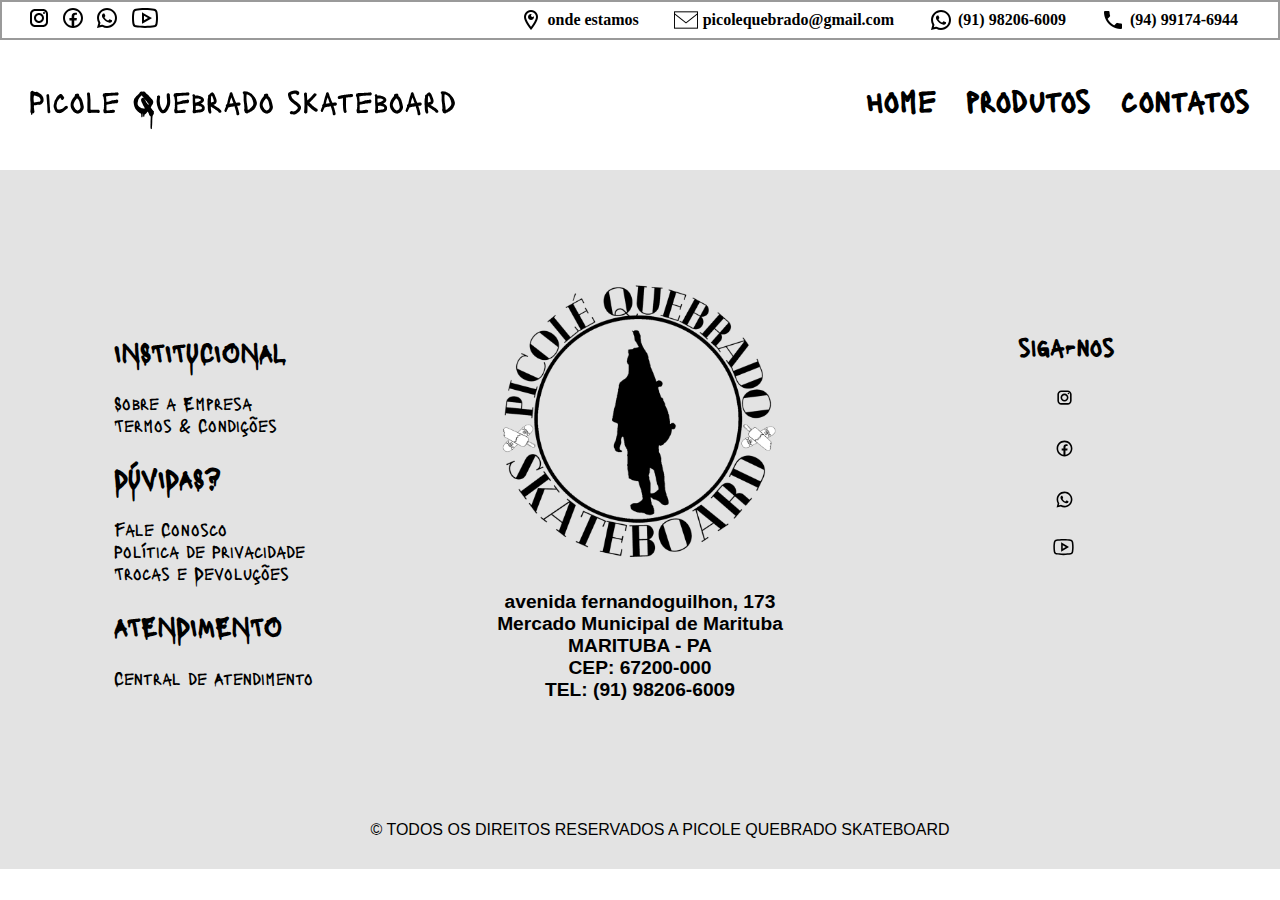
==== paginas/contato.html @ 08e2d616 "iniciando repositorio" ====
<!DOCTYPE html>
<html lang="en">
  <head>
    <meta charset="UTF-8" />
    <meta http-equiv="X-UA-Compatible" content="IE=edge" />
    <meta name="viewport" content="width=device-width, initial-scale=1.0" />
    <title>Picole quebrado | contato</title>
    <link rel="stylesheet" href="/css/style.css" />
    <link rel="stylesheet" href="/css/contato.css" />
    <link rel="preconnect" href="https://fonts.googleapis.com" />
    <link rel="preconnect" href="https://fonts.gstatic.com" crossorigin />
    <link
      href="https://fonts.googleapis.com/css2?family=Irish+Grover&family=Lacquer&display=swap"
      rel="stylesheet"
    />
  </head>
  <body>
    <div class="dados-do-topo">
      <div class="icons">
        <a href="https://www.instagram.com/picolequebrado/"
          ><img src="/imgs/icones/instagram.svg" alt="" srcset=""
        /></a>
        <a href="https://www.facebook.com/profile.php?id=100073004153898"
          ><img src="/imgs/icones/facebook.svg" alt="" srcset=""
        /></a>
        <a href="tel:+5591982066009"
          ><img src="/imgs/icones/whatsapp.svg" alt="" srcset=""
        /></a>
        <a href="https://www.youtube.com/channel/UCOKhmVPwEKcYezYWuXluL6A"
          ><img src="/imgs/icones/youtube.svg" alt="" srcset=""
        /></a>
      </div>
      <div class="icons">
        <div>
          <img src="/imgs/icones/localizacao.svg" alt="" />
          <p>onde estamos</p>
        </div>
        <div>
          <img src="/imgs/icones/email.svg" alt="" />
          <p>picolequebrado@gmail.com</p>
        </div>
        <div>
          <img src="/imgs/icones/whatsapp.svg" alt="" />
          <p>(91) 98206-6009</p>
        </div>
        <div>
          <img src="/imgs/icones/telefone.svg" alt="" />
          <p>(94) 99174-6944</p>
        </div>
      </div>
    </div>
    <header class="menu">
      <nav>
        <img
          src="/imgs/icones/Picole Quebrado skateboard.svg"
          alt=""
          srcset=""
        />
        <ul>
          <li><a href="/index.html">home</a></li>
          <li><a href="/paginas/produtos.html">produtos</a></li>
          <li><a href="/paginas/contato.html">contatos</a></li>
        </ul>
      </nav>
    </header>
    <footer>
      <div class="footer">
        <div class="dados-enderecos">
          <div>
            <h3>INSTITUCIONAL</h3>
            <ul>
              <li>Sobre a Empresa</li>
              <li>Termos & Condições</li>
            </ul>
          </div>
          <div>
            <h3>DÚVIDAS?</h3>
            <ul>
              <li>Fale Conosco</li>
              <li>Política de Privacidade</li>
              <li>Trocas e Devoluções</li>
            </ul>
            <div>
              <h3>ATENDIMENTO</h3>
              <ul>
                <li>Central de Atendimento</li>
              </ul>
            </div>
          </div>
        </div>
        <div class="logo-endereco">
          <img src="/imgs/fotos/picoleQuebradoLOGO (1).png" alt="" />
          <ul class="endereco">
            <li>avenida fernandoguilhon, 173</li>
            <li>Mercado Municipal de Marituba</li>
            <li>MARITUBA - PA</li>
            <li>CEP: 67200-000</li>
            <li>TEL: (91) 98206-6009</li>
          </ul>
        </div>
        <div>
          <ul class="midias-footer">
            <li>siga-nos</li>
            <li>
              <a href="https://www.instagram.com/picolequebrado/"
                ><img src="/imgs/icones/instagram.svg" alt="" srcset=""
              /></a>
            </li>
            <li>
              <a href="https://www.facebook.com/profile.php?id=100073004153898"
                ><img src="/imgs/icones/facebook.svg" alt="" srcset=""
              /></a>
            </li>
            <li>
              <a href="tel:+5591982066009"
                ><img src="/imgs/icones/whatsapp.svg" alt="" srcset=""
              /></a>
            </li>
            <li>
              <a href="https://www.youtube.com/channel/UCOKhmVPwEKcYezYWuXluL6A"
                ><img src="/imgs/icones/youtube.svg" alt="" srcset=""
              /></a>
            </li>
          </ul>
        </div>
      </div>
      <p class="direitos">
        © TODOS OS DIREITOS RESERVADOS A PICOLE QUEBRADO SKATEBOARD
      </p>
    </footer>
  </body>
</html>
---- css/style.css ----
@import url(/css/contato.css);
@import url(/css/produtos.css);
@import url(/css/sobre.css);
@import url(/css/slide.css);
@import url(/css/footer.css);
@import url(/css/dadosNoTopo.css);
@import url(/css/lancados.css);
body,
a,
p,
ul,
li,
img {
  margin: 0px;
  padding: 0px;
  text-decoration: none;
  list-style: none;
  color: black;
}
body {
  max-width: 1400px;
  margin: 0 auto;
}
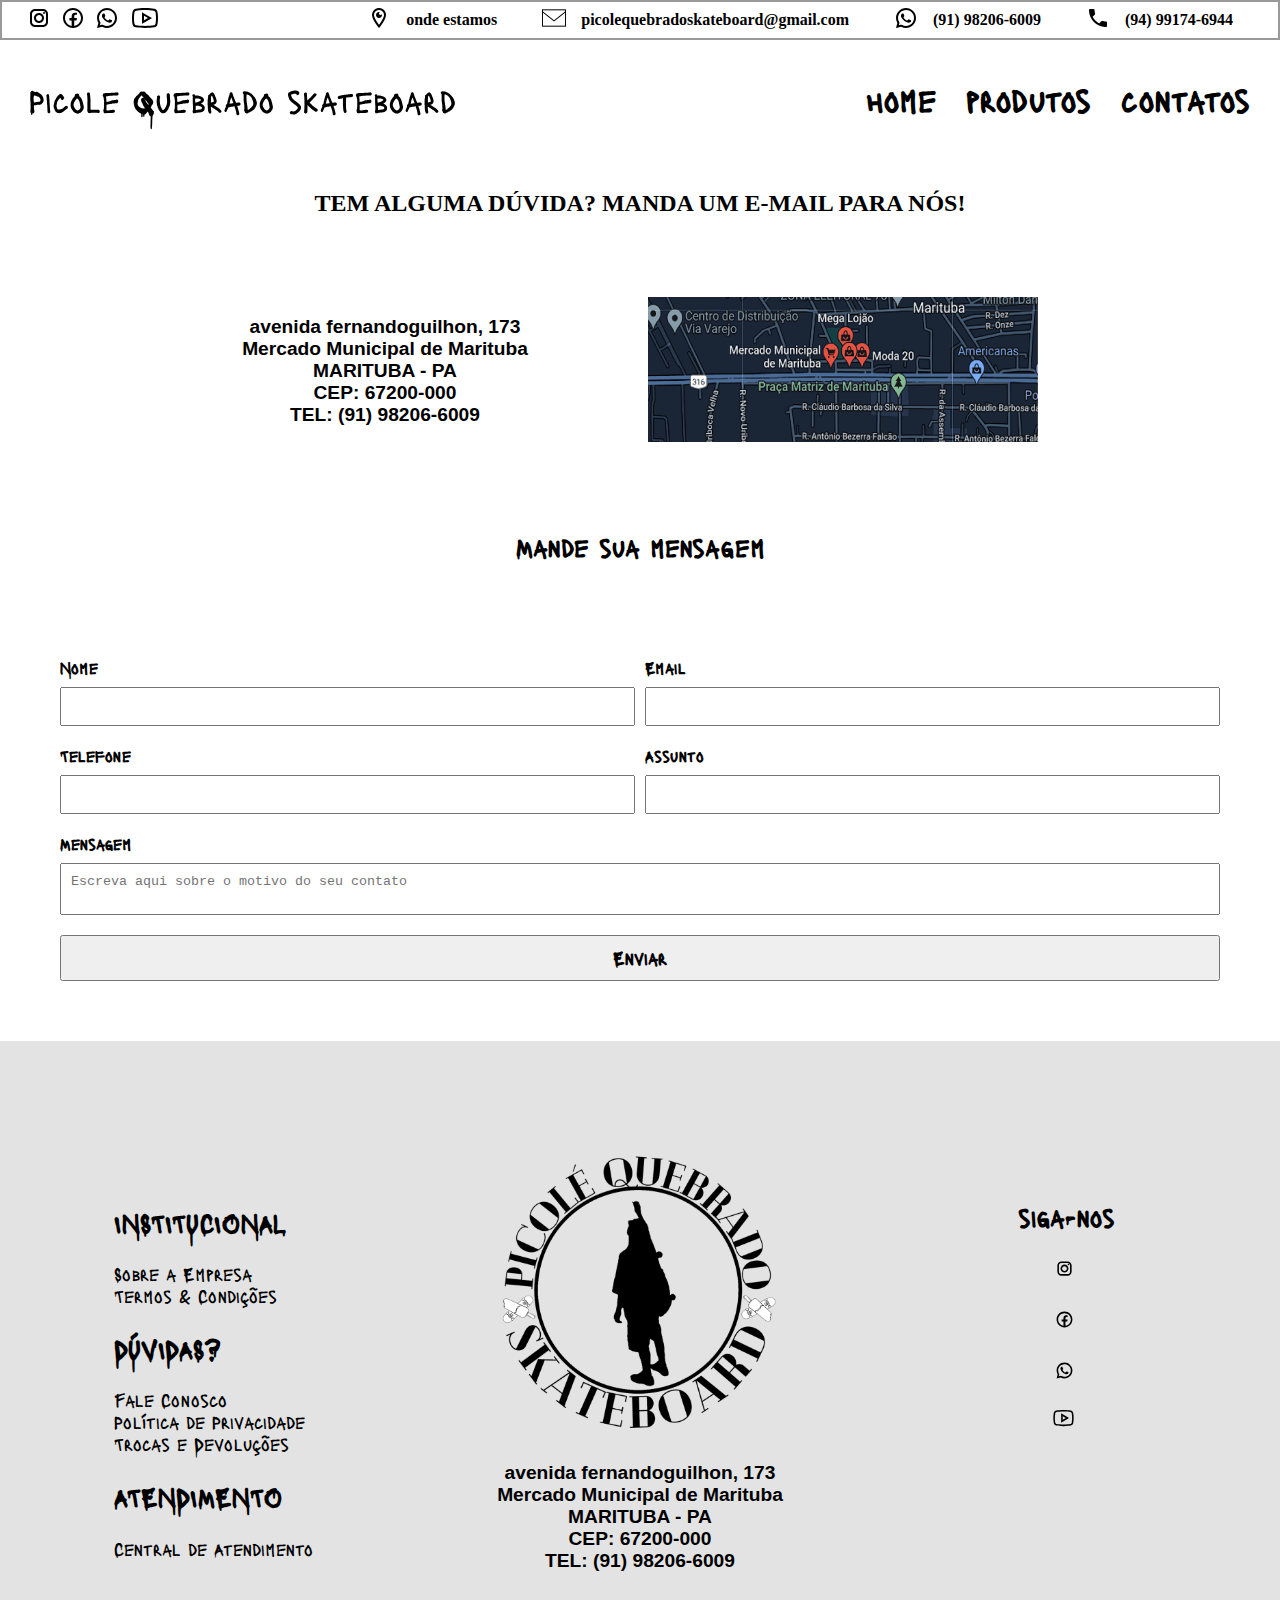
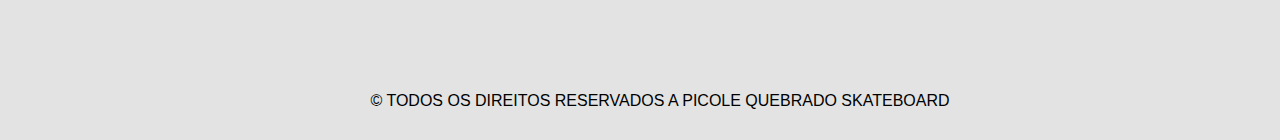
==== commit f5575eac: "pagina de contatos" ====
--- a/paginas/contato.html
+++ b/paginas/contato.html
@@ -32,20 +32,28 @@
       </div>
       <div class="icons">
         <div>
-          <img src="/imgs/icones/localizacao.svg" alt="" />
-          <p>onde estamos</p>
+          <a href="https://goo.gl/maps/NNQZeAmCKe893hQv7"
+            ><img src="/imgs/icones/localizacao.svg" alt=""
+          /></a>
+          <a href="https://goo.gl/maps/NNQZeAmCKe893hQv7"
+            ><p>onde estamos</p></a
+          >
         </div>
         <div>
-          <img src="/imgs/icones/email.svg" alt="" />
-          <p>picolequebrado@gmail.com</p>
+          <a href="mailto:picolequebradoskateboard@gmail.com"
+            ><img src="/imgs/icones/email.svg" alt=""
+          /></a>
+          <a href="mailto:picolequebradoskateboard@gmail.com"
+            ><p>picolequebradoskateboard@gmail.com</p></a
+          >
         </div>
         <div>
-          <img src="/imgs/icones/whatsapp.svg" alt="" />
-          <p>(91) 98206-6009</p>
+          <a href="tel:+5591982066009"><img src="/imgs/icones/whatsapp.svg" alt="" /></a>
+          <a href="tel:+5591982066009"><p>(91) 98206-6009</p></a>
         </div>
         <div>
-          <img src="/imgs/icones/telefone.svg" alt="" />
-          <p>(94) 99174-6944</p>
+          <a href="tel:+5594991746944"><img src="/imgs/icones/telefone.svg" alt="" /></a>
+          <a href="tel:+5594991746944"><p>(94) 99174-6944</p></a>
         </div>
       </div>
     </div>
@@ -63,27 +71,79 @@
         </ul>
       </nav>
     </header>
+    <section class="container-contato">
+      <h2>TEM ALGUMA DÚVIDA? MANDA UM E-MAIL PARA NÓS!</h2>
+      <div class="container-endereco">
+        <ul class="endereco">
+          <li>avenida fernandoguilhon, 173</li>
+          <li>Mercado Municipal de Marituba</li>
+          <li>MARITUBA - PA</li>
+          <li>CEP: 67200-000</li>
+          <li>TEL: (91) 98206-6009</li>
+        </ul>
+        <a href="https://goo.gl/maps/NNQZeAmCKe893hQv7"
+          ><img src="/imgs/mapas/mapa.png" alt=""
+        /></a>
+      </div>
+      <h3>Mande sua mensagem</h3>
+    </section>
+
+    <section>
+      <form
+        class="form-Cliente"
+        action="https://formsubmit.co/danielzamperlini.developer@gmail.com"
+        method="POST"
+      >
+        <input
+          type="hidden"
+          name="_next"
+          value="https://danielzamperlini.github.io/sucesso.html"
+        />
+        <input
+          type="hidden"
+          name="_autoresponse"
+          value="Recebemos sua mensagem, obrigado pelo contato e logo responderemos!"
+        />
+        <label class="row-1" for="name">Nome</label>
+        <input class="email-input row-2" type="text" name="name" required />
+        <label class="row-1" for="email">Email</label>
+        <input class="row-2" type="email" name="email" required />
+        <label class="row-3" for="name">Telefone</label>
+        <input class="email-input row-4" type="number" name="number" required />
+        <label class="row-3" for="name">Assunto</label>
+        <input class="email-input row-4" type="text" name="name" required />
+        <label class="row-5" for="message">Mensagem</label>
+        <textarea
+          class="row-6"
+          name="message"
+          placeholder="Escreva aqui sobre o motivo do seu contato"
+          required
+        ></textarea>
+        <button class="botao row-7" type="submit">Enviar</button>
+      </form>
+    </section>
+
     <footer>
       <div class="footer">
         <div class="dados-enderecos">
           <div>
             <h3>INSTITUCIONAL</h3>
             <ul>
-              <li>Sobre a Empresa</li>
+              <li><a href="/paginas/sobre.html">Sobre a Empresa</a></li>
               <li>Termos & Condições</li>
             </ul>
           </div>
           <div>
             <h3>DÚVIDAS?</h3>
             <ul>
-              <li>Fale Conosco</li>
+              <li><a href="/paginas/contato.html">Fale Conosco</a></li>
               <li>Política de Privacidade</li>
-              <li>Trocas e Devoluções</li>
+              <li><a href="/paginas/contato.html">Trocas e Devoluções</a></li>
             </ul>
             <div>
               <h3>ATENDIMENTO</h3>
               <ul>
-                <li>Central de Atendimento</li>
+                <li><a href="/paginas/contato.html">Central de Atendimento</a></li>
               </ul>
             </div>
           </div>
@@ -102,31 +162,21 @@
           <ul class="midias-footer">
             <li>siga-nos</li>
             <li>
-              <a href="https://www.instagram.com/picolequebrado/"
-                ><img src="/imgs/icones/instagram.svg" alt="" srcset=""
-              /></a>
+              <a href="https://www.instagram.com/picolequebrado/"><img src="/imgs/icones/instagram.svg" alt="" srcset="" /></a>
             </li>
             <li>
-              <a href="https://www.facebook.com/profile.php?id=100073004153898"
-                ><img src="/imgs/icones/facebook.svg" alt="" srcset=""
-              /></a>
+              <a href="https://www.facebook.com/profile.php?id=100073004153898"><img src="/imgs/icones/facebook.svg" alt="" srcset="" /></a>
             </li>
             <li>
-              <a href="tel:+5591982066009"
-                ><img src="/imgs/icones/whatsapp.svg" alt="" srcset=""
-              /></a>
+              <a href="tel:+5591982066009"><img src="/imgs/icones/whatsapp.svg" alt="" srcset="" /></a>
             </li>
             <li>
-              <a href="https://www.youtube.com/channel/UCOKhmVPwEKcYezYWuXluL6A"
-                ><img src="/imgs/icones/youtube.svg" alt="" srcset=""
-              /></a>
+              <a href="https://www.youtube.com/channel/UCOKhmVPwEKcYezYWuXluL6A"><img src="/imgs/icones/youtube.svg" alt="" srcset="" /></a>
             </li>
           </ul>
         </div>
       </div>
-      <p class="direitos">
-        © TODOS OS DIREITOS RESERVADOS A PICOLE QUEBRADO SKATEBOARD
-      </p>
+      <p class="direitos">© TODOS OS DIREITOS RESERVADOS A PICOLE QUEBRADO SKATEBOARD</p>
     </footer>
   </body>
 </html>
--- a/css/contato.css
+++ b/css/contato.css
@@ -0,0 +1,61 @@
+.form-Cliente {
+  font-family: "lacquer", sans-serif;
+  font-weight: 600;
+  display: grid;
+  grid-template-columns: 1fr 1fr;
+  gap: 10px;
+  margin: 60px;
+}
+.row-1 {
+  grid-row: 1;
+}
+.row-2 {
+  grid-row: 2;
+}
+.row-3 {
+  grid-row: 3;
+}
+.row-4 {
+  grid-row: 4;
+}
+.row-5 {
+  grid-row: 5;
+}
+.row-6 {
+  grid-row: 6;
+  grid-column: 1/3;
+}
+.row-7 {
+  grid-row: 7;
+  grid-column: 1/3;
+}
+.row-1,
+.row-3,
+.row-5,
+.row-7 {
+  margin-top: 10px;
+}
+form input {
+  padding: 10px;
+}
+form textarea {
+  padding: 10px 10px 10px 10px;
+  resize: none;
+}
+.botao {
+  padding: 10px;
+  font-family: "lacquer", sans-serif;
+  font-size: 1.125rem;
+  font-weight: 600;
+}
+.container-contato {
+  display: grid;
+  grid-template-columns: 1fr;
+  justify-items: center;
+  gap: 60px;
+
+}
+.container-endereco {
+  display: flex;
+  gap: 120px;
+}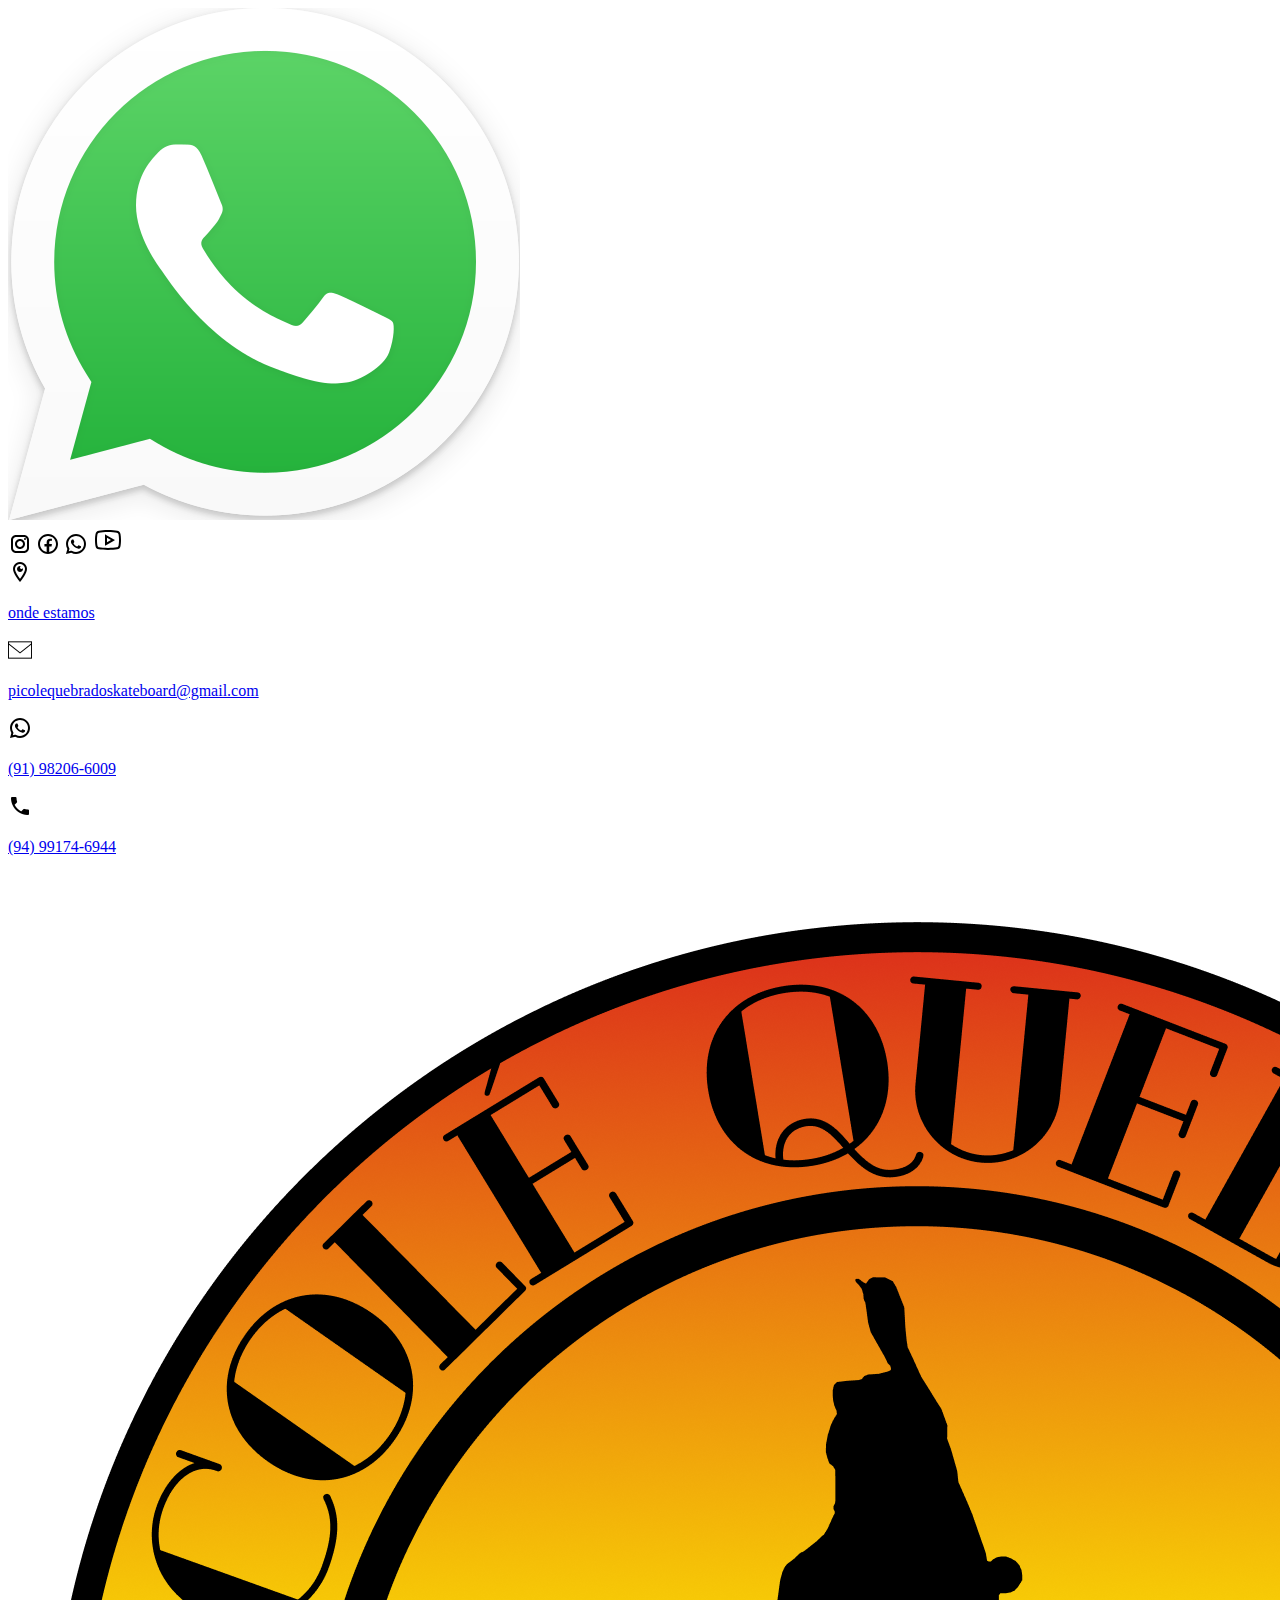
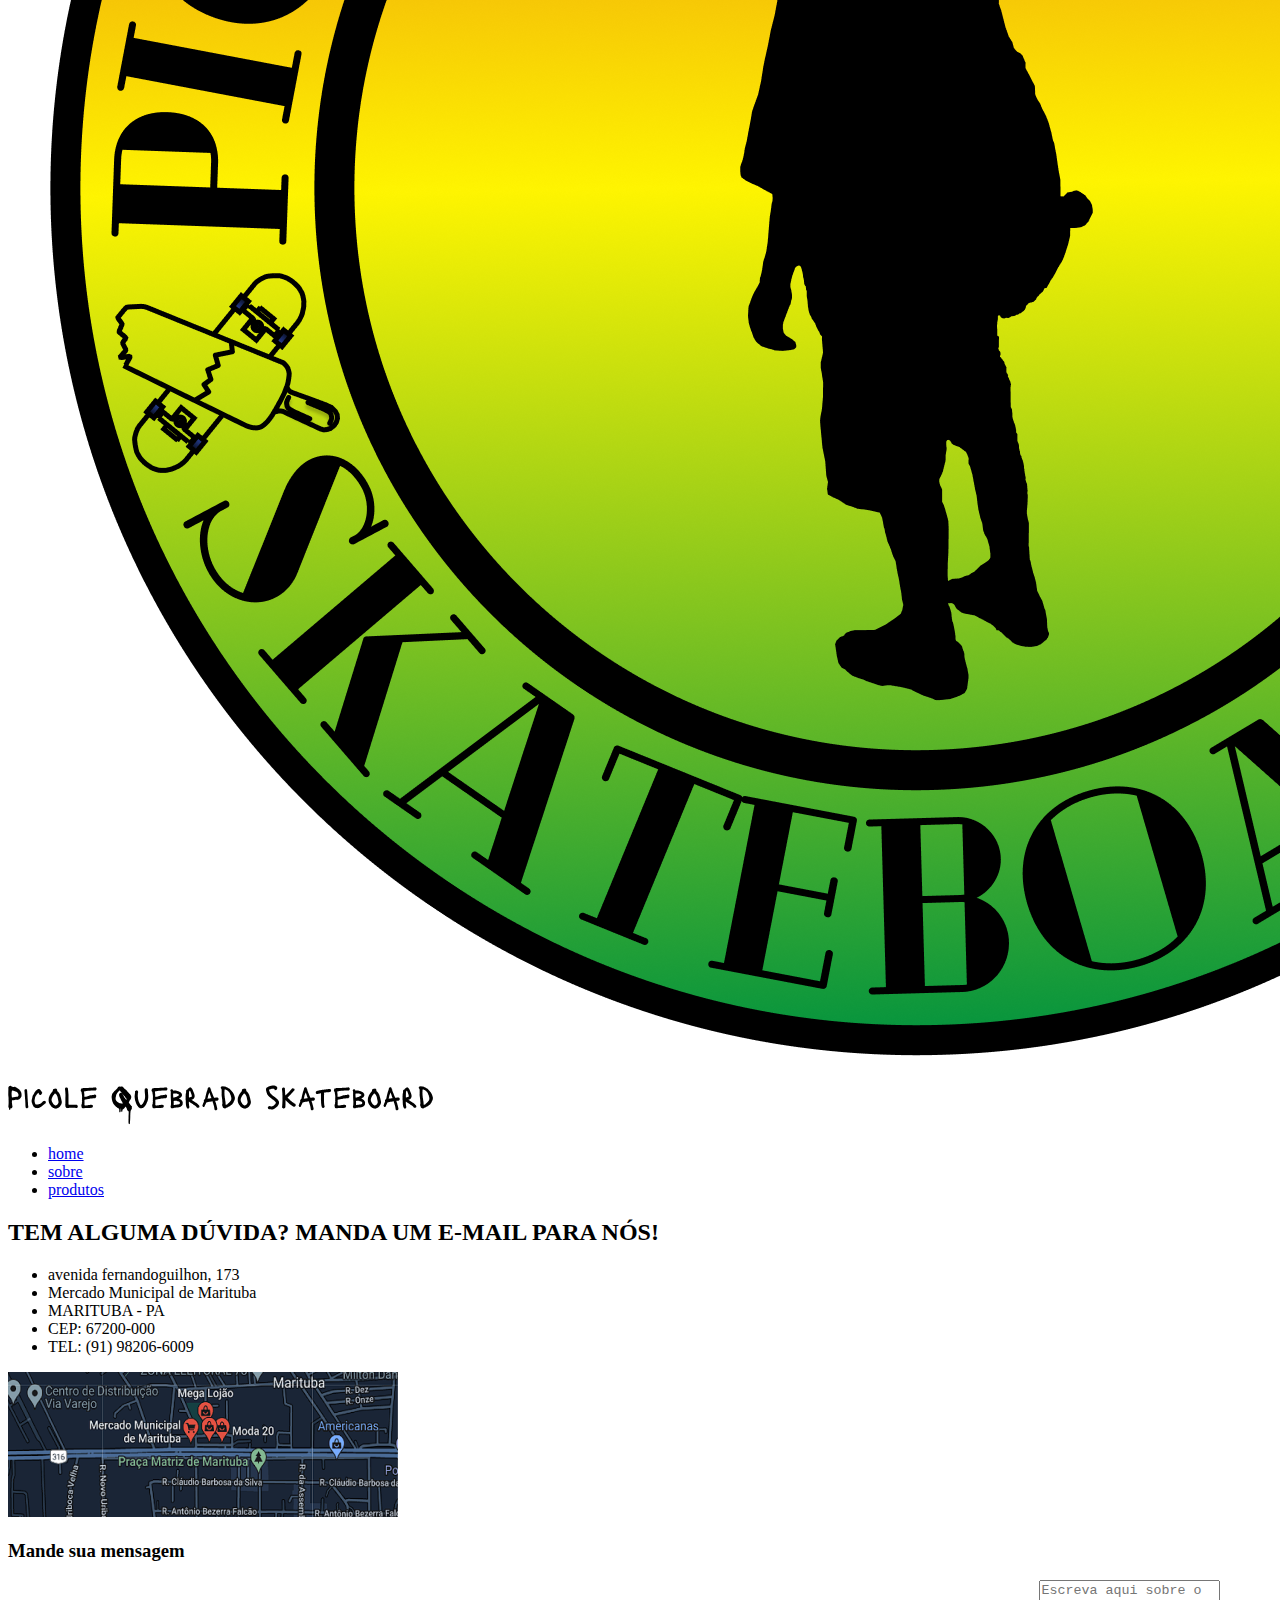
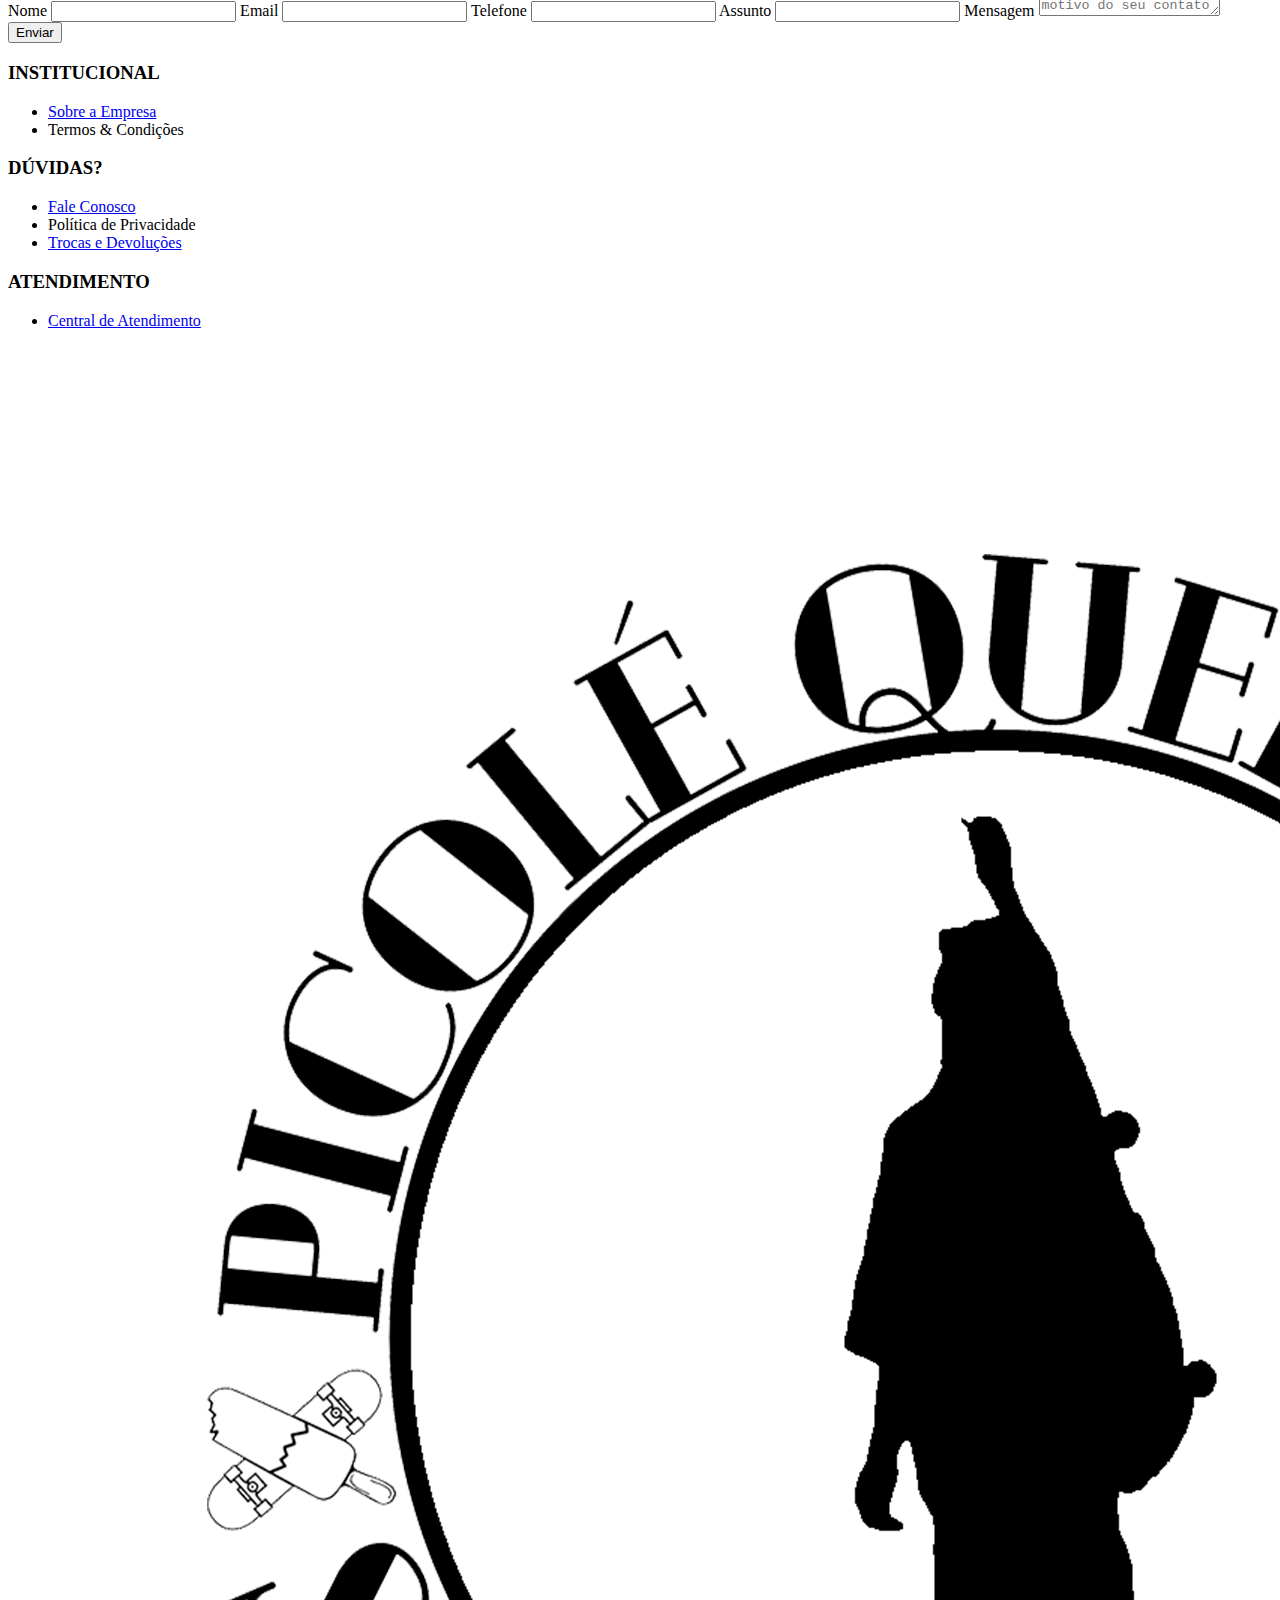
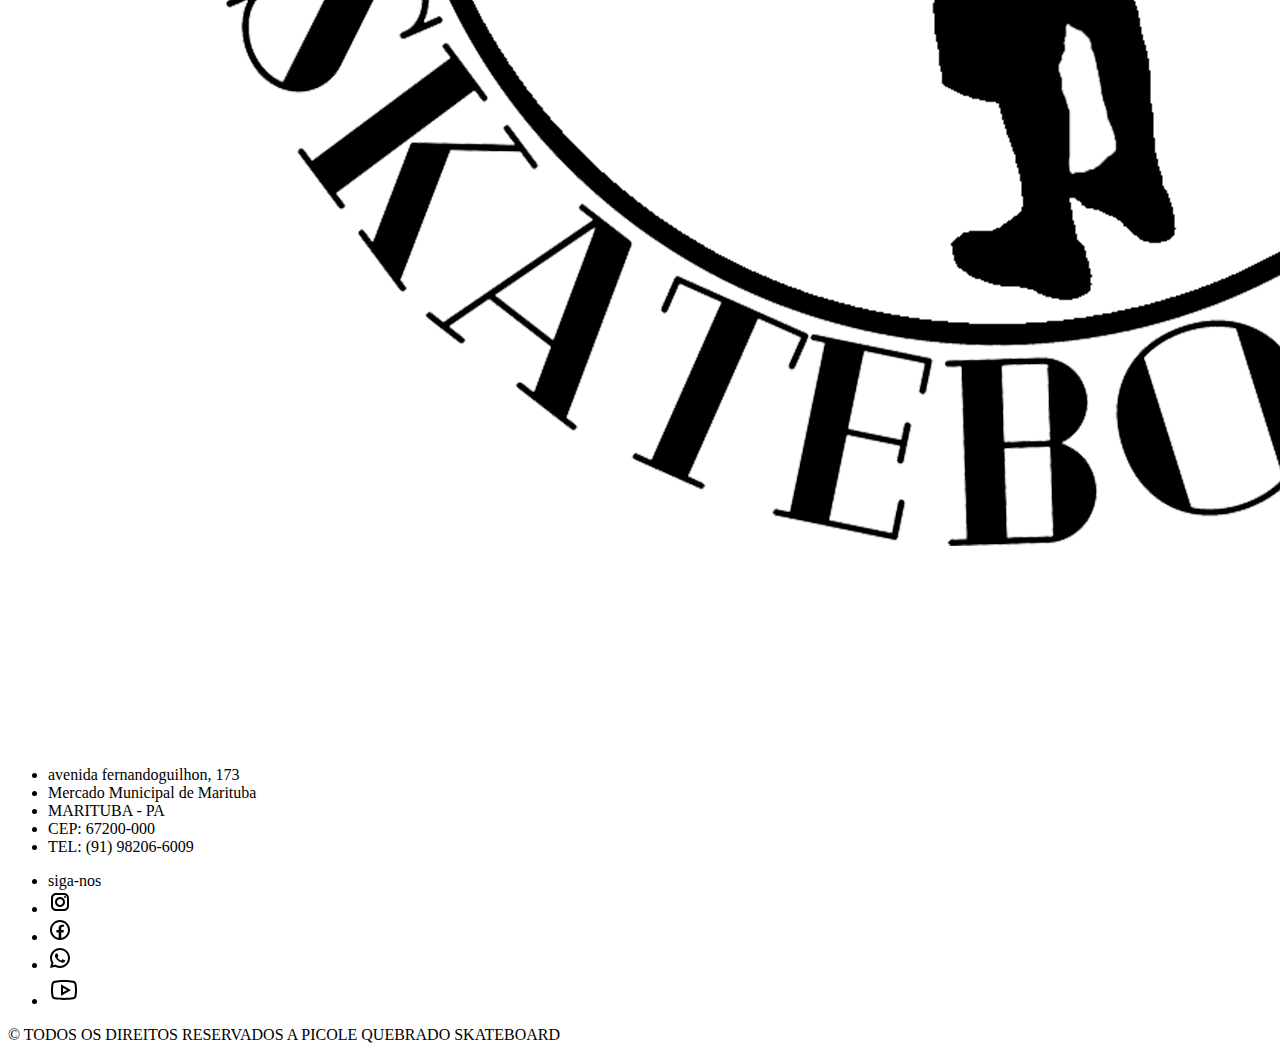
==== commit fc1b1246: "atualização de produtos e botão whatsApp" ====
--- a/paginas/contato.html
+++ b/paginas/contato.html
@@ -1,182 +1,155 @@
-<!DOCTYPE html>
-<html lang="en">
-  <head>
-    <meta charset="UTF-8" />
-    <meta http-equiv="X-UA-Compatible" content="IE=edge" />
-    <meta name="viewport" content="width=device-width, initial-scale=1.0" />
-    <title>Picole quebrado | contato</title>
-    <link rel="stylesheet" href="/css/style.css" />
-    <link rel="stylesheet" href="/css/contato.css" />
-    <link rel="preconnect" href="https://fonts.googleapis.com" />
-    <link rel="preconnect" href="https://fonts.gstatic.com" crossorigin />
-    <link
-      href="https://fonts.googleapis.com/css2?family=Irish+Grover&family=Lacquer&display=swap"
-      rel="stylesheet"
-    />
-  </head>
-  <body>
-    <div class="dados-do-topo">
-      <div class="icons">
-        <a href="https://www.instagram.com/picolequebrado/"
-          ><img src="/imgs/icones/instagram.svg" alt="" srcset=""
-        /></a>
-        <a href="https://www.facebook.com/profile.php?id=100073004153898"
-          ><img src="/imgs/icones/facebook.svg" alt="" srcset=""
-        /></a>
-        <a href="tel:+5591982066009"
-          ><img src="/imgs/icones/whatsapp.svg" alt="" srcset=""
-        /></a>
-        <a href="https://www.youtube.com/channel/UCOKhmVPwEKcYezYWuXluL6A"
-          ><img src="/imgs/icones/youtube.svg" alt="" srcset=""
-        /></a>
-      </div>
-      <div class="icons">
-        <div>
-          <a href="https://goo.gl/maps/NNQZeAmCKe893hQv7"
-            ><img src="/imgs/icones/localizacao.svg" alt=""
-          /></a>
-          <a href="https://goo.gl/maps/NNQZeAmCKe893hQv7"
-            ><p>onde estamos</p></a
-          >
-        </div>
-        <div>
-          <a href="mailto:picolequebradoskateboard@gmail.com"
-            ><img src="/imgs/icones/email.svg" alt=""
-          /></a>
-          <a href="mailto:picolequebradoskateboard@gmail.com"
-            ><p>picolequebradoskateboard@gmail.com</p></a
-          >
-        </div>
-        <div>
-          <a href="tel:+5591982066009"><img src="/imgs/icones/whatsapp.svg" alt="" /></a>
-          <a href="tel:+5591982066009"><p>(91) 98206-6009</p></a>
-        </div>
-        <div>
-          <a href="tel:+5594991746944"><img src="/imgs/icones/telefone.svg" alt="" /></a>
-          <a href="tel:+5594991746944"><p>(94) 99174-6944</p></a>
-        </div>
-      </div>
-    </div>
-    <header class="menu">
-      <nav>
-        <img
-          src="/imgs/icones/Picole Quebrado skateboard.svg"
-          alt=""
-          srcset=""
-        />
-        <ul>
-          <li><a href="/index.html">home</a></li>
-          <li><a href="/paginas/produtos.html">produtos</a></li>
-          <li><a href="/paginas/contato.html">contatos</a></li>
-        </ul>
-      </nav>
-    </header>
-    <section class="container-contato">
-      <h2>TEM ALGUMA DÚVIDA? MANDA UM E-MAIL PARA NÓS!</h2>
-      <div class="container-endereco">
-        <ul class="endereco">
-          <li>avenida fernandoguilhon, 173</li>
-          <li>Mercado Municipal de Marituba</li>
-          <li>MARITUBA - PA</li>
-          <li>CEP: 67200-000</li>
-          <li>TEL: (91) 98206-6009</li>
-        </ul>
-        <a href="https://goo.gl/maps/NNQZeAmCKe893hQv7"
-          ><img src="/imgs/mapas/mapa.png" alt=""
-        /></a>
-      </div>
-      <h3>Mande sua mensagem</h3>
-    </section>
-
-    <section>
-      <form
-        class="form-Cliente"
-        action="https://formsubmit.co/danielzamperlini.developer@gmail.com"
-        method="POST"
-      >
-        <input
-          type="hidden"
-          name="_next"
-          value="https://danielzamperlini.github.io/sucesso.html"
-        />
-        <input
-          type="hidden"
-          name="_autoresponse"
-          value="Recebemos sua mensagem, obrigado pelo contato e logo responderemos!"
-        />
-        <label class="row-1" for="name">Nome</label>
-        <input class="email-input row-2" type="text" name="name" required />
-        <label class="row-1" for="email">Email</label>
-        <input class="row-2" type="email" name="email" required />
-        <label class="row-3" for="name">Telefone</label>
-        <input class="email-input row-4" type="number" name="number" required />
-        <label class="row-3" for="name">Assunto</label>
-        <input class="email-input row-4" type="text" name="name" required />
-        <label class="row-5" for="message">Mensagem</label>
-        <textarea
-          class="row-6"
-          name="message"
-          placeholder="Escreva aqui sobre o motivo do seu contato"
-          required
-        ></textarea>
-        <button class="botao row-7" type="submit">Enviar</button>
-      </form>
-    </section>
-
-    <footer>
-      <div class="footer">
-        <div class="dados-enderecos">
-          <div>
-            <h3>INSTITUCIONAL</h3>
-            <ul>
-              <li><a href="/paginas/sobre.html">Sobre a Empresa</a></li>
-              <li>Termos & Condições</li>
-            </ul>
-          </div>
-          <div>
-            <h3>DÚVIDAS?</h3>
-            <ul>
-              <li><a href="/paginas/contato.html">Fale Conosco</a></li>
-              <li>Política de Privacidade</li>
-              <li><a href="/paginas/contato.html">Trocas e Devoluções</a></li>
-            </ul>
-            <div>
-              <h3>ATENDIMENTO</h3>
-              <ul>
-                <li><a href="/paginas/contato.html">Central de Atendimento</a></li>
-              </ul>
-            </div>
-          </div>
-        </div>
-        <div class="logo-endereco">
-          <img src="/imgs/fotos/picoleQuebradoLOGO (1).png" alt="" />
-          <ul class="endereco">
-            <li>avenida fernandoguilhon, 173</li>
-            <li>Mercado Municipal de Marituba</li>
-            <li>MARITUBA - PA</li>
-            <li>CEP: 67200-000</li>
-            <li>TEL: (91) 98206-6009</li>
-          </ul>
-        </div>
-        <div>
-          <ul class="midias-footer">
-            <li>siga-nos</li>
-            <li>
-              <a href="https://www.instagram.com/picolequebrado/"><img src="/imgs/icones/instagram.svg" alt="" srcset="" /></a>
-            </li>
-            <li>
-              <a href="https://www.facebook.com/profile.php?id=100073004153898"><img src="/imgs/icones/facebook.svg" alt="" srcset="" /></a>
-            </li>
-            <li>
-              <a href="tel:+5591982066009"><img src="/imgs/icones/whatsapp.svg" alt="" srcset="" /></a>
-            </li>
-            <li>
-              <a href="https://www.youtube.com/channel/UCOKhmVPwEKcYezYWuXluL6A"><img src="/imgs/icones/youtube.svg" alt="" srcset="" /></a>
-            </li>
-          </ul>
-        </div>
-      </div>
-      <p class="direitos">© TODOS OS DIREITOS RESERVADOS A PICOLE QUEBRADO SKATEBOARD</p>
-    </footer>
-  </body>
-</html>
+<!DOCTYPE html>
+<html lang="pt-BR">
+
+<head>
+  <meta charset="UTF-8" />
+  <meta http-equiv="X-UA-Compatible" content="IE=edge" />
+  <meta name="viewport" content="width=device-width, initial-scale=1.0" />
+  <title>Picole quebrado | contato</title>
+  <link rel="stylesheet" href="/style.css" />
+  <link rel="preconnect" href="https://fonts.googleapis.com" />
+  <link rel="preconnect" href="https://fonts.gstatic.com" crossorigin />
+  <link href="https://fonts.googleapis.com/css2?family=Irish+Grover&family=Lacquer&display=swap" rel="stylesheet" />
+</head>
+
+<body>
+  <a id="whats" href="tel:+5591982066009"><img src="/imgs/icones/whatsapp.png" alt=""></a>
+  <div class="top-dados-menu">
+    <div class="dados-do-topo">
+      <div class="icons">
+        <a href="https://www.instagram.com/picole_quebrado/"><img src="/imgs/icones/instagram.svg" alt="" srcset="" /></a>
+        <a href="https://www.facebook.com/profile.php?id=100073004153898"><img src="/imgs/icones/facebook.svg" alt="" srcset="" /></a>
+        <a href="tel:+5591982066009"><img src="/imgs/icones/whatsapp.svg" alt="" srcset="" /></a>
+        <a href="https://www.youtube.com/channel/UCOKhmVPwEKcYezYWuXluL6A"><img src="/imgs/icones/youtube.svg" alt="" srcset="" /></a>
+      </div>
+      <div class="icons">
+        <div class="local">
+          <a href="https://goo.gl/maps/NNQZeAmCKe893hQv7"><img src="/imgs/icones/localizacao.svg" alt="" /></a>
+          <a href="https://goo.gl/maps/NNQZeAmCKe893hQv7">
+            <p>onde estamos</p>
+          </a>
+        </div>
+        <div class="email-topo">
+          <a href="mailto:picolequebradoskateboard@gmail.com"><img src="/imgs/icones/email.svg" alt="" /></a>
+          <a href="mailto:picolequebradoskateboard@gmail.com">
+            <p>picolequebradoskateboard@gmail.com</p>
+          </a>
+        </div>
+        <div>
+          <a href="tel:+5591982066009"><img src="/imgs/icones/whatsapp.svg" alt="" /></a>
+          <a href="tel:+5591982066009">
+            <p>(91) 98206-6009</p>
+          </a>
+        </div>
+        <div>
+          <a href="tel:+5594991746944"><img src="/imgs/icones/telefone.svg" alt="" /></a>
+          <a href="tel:+5594991746944">
+            <p>(94) 99174-6944</p>
+          </a>
+        </div>
+      </div>
+    </div>
+    <header class="menu">
+      <nav>
+        <div class="containerLogo">
+          <img class="logoTipo" src="/imgs/fotos/LOGO_PICOLE.png" alt="">
+          <img src="/imgs/icones/Picole Quebrado skateboard.svg" alt="" srcset="" />
+        </div>
+        <ul>
+          <li><a href="/index.html">home</a></li>
+          <li><a href="/paginas/sobre.html">sobre</a></li>
+          <li><a href="/paginas/produtos.html">produtos</a></li>
+        </ul>
+      </nav>
+    </header>
+    <section class="container-contato">
+      <h2>TEM ALGUMA DÚVIDA? MANDA UM E-MAIL PARA NÓS!</h2>
+      <div class="container-endereco">
+        <ul class="endereco">
+          <li>avenida fernandoguilhon, 173</li>
+          <li>Mercado Municipal de Marituba</li>
+          <li>MARITUBA - PA</li>
+          <li>CEP: 67200-000</li>
+          <li>TEL: (91) 98206-6009</li>
+        </ul>
+        <a href="https://goo.gl/maps/NNQZeAmCKe893hQv7"><img src="/imgs/mapas/mapa.png" alt="" /></a>
+      </div>
+      <h3>Mande sua mensagem</h3>
+    </section>
+
+    <section>
+      <form class="form-Cliente" action="https://formsubmit.co/danielzamperlini.developer@gmail.com" method="POST">
+        <input type="hidden" name="_next" value="https://danielzamperlini.github.io/sucesso.html" />
+        <input type="hidden" name="_autoresponse" value="Recebemos sua mensagem, obrigado pelo contato e logo responderemos!" />
+        <label class="row-1" for="name">Nome</label>
+        <input class="email-input row-2" type="text" name="name" required />
+        <label class="row-1" for="email">Email</label>
+        <input class="row-2" type="email" name="email" required />
+        <label class="row-3" for="name">Telefone</label>
+        <input class="email-input row-4" type="number" name="number" required />
+        <label class="row-3" for="name">Assunto</label>
+        <input class="email-input row-4" type="text" name="name" required />
+        <label class="row-5" for="message">Mensagem</label>
+        <textarea class="row-6" name="message" placeholder="Escreva aqui sobre o motivo do seu contato" required></textarea>
+        <button class="botao row-7" type="submit">Enviar</button>
+      </form>
+    </section>
+
+    <footer>
+      <div class="footer">
+        <div class="dados-enderecos">
+          <div>
+            <h3>INSTITUCIONAL</h3>
+            <ul>
+              <li><a href="/paginas/sobre.html">Sobre a Empresa</a></li>
+              <li>Termos & Condições</li>
+            </ul>
+          </div>
+          <div>
+            <h3>DÚVIDAS?</h3>
+            <ul>
+              <li><a href="/paginas/contato.html">Fale Conosco</a></li>
+              <li>Política de Privacidade</li>
+              <li><a href="/paginas/contato.html">Trocas e Devoluções</a></li>
+            </ul>
+            <div>
+              <h3>ATENDIMENTO</h3>
+              <ul>
+                <li><a href="/paginas/contato.html">Central de Atendimento</a></li>
+              </ul>
+            </div>
+          </div>
+        </div>
+        <div class="logo-endereco">
+          <img src="/imgs/fotos/picoleQuebradoLOGO (1).png" alt="" />
+          <ul class="endereco">
+            <li>avenida fernandoguilhon, 173</li>
+            <li>Mercado Municipal de Marituba</li>
+            <li>MARITUBA - PA</li>
+            <li>CEP: 67200-000</li>
+            <li>TEL: (91) 98206-6009</li>
+          </ul>
+        </div>
+        <div>
+          <ul class="midias-footer">
+            <li>siga-nos</li>
+            <li>
+              <a href="https://www.instagram.com/picolequebrado/"><img src="/imgs/icones/instagram.svg" alt="" srcset="" /></a>
+            </li>
+            <li>
+              <a href="https://www.facebook.com/profile.php?id=100073004153898"><img src="/imgs/icones/facebook.svg" alt="" srcset="" /></a>
+            </li>
+            <li>
+              <a href="tel:+5591982066009"><img src="/imgs/icones/whatsapp.svg" alt="" srcset="" /></a>
+            </li>
+            <li>
+              <a href="https://www.youtube.com/channel/UCOKhmVPwEKcYezYWuXluL6A"><img src="/imgs/icones/youtube.svg" alt="" srcset="" /></a>
+            </li>
+          </ul>
+        </div>
+      </div>
+      <p class="direitos">© TODOS OS DIREITOS RESERVADOS A PICOLE QUEBRADO SKATEBOARD</p>
+    </footer>
+</body>
+
+</html>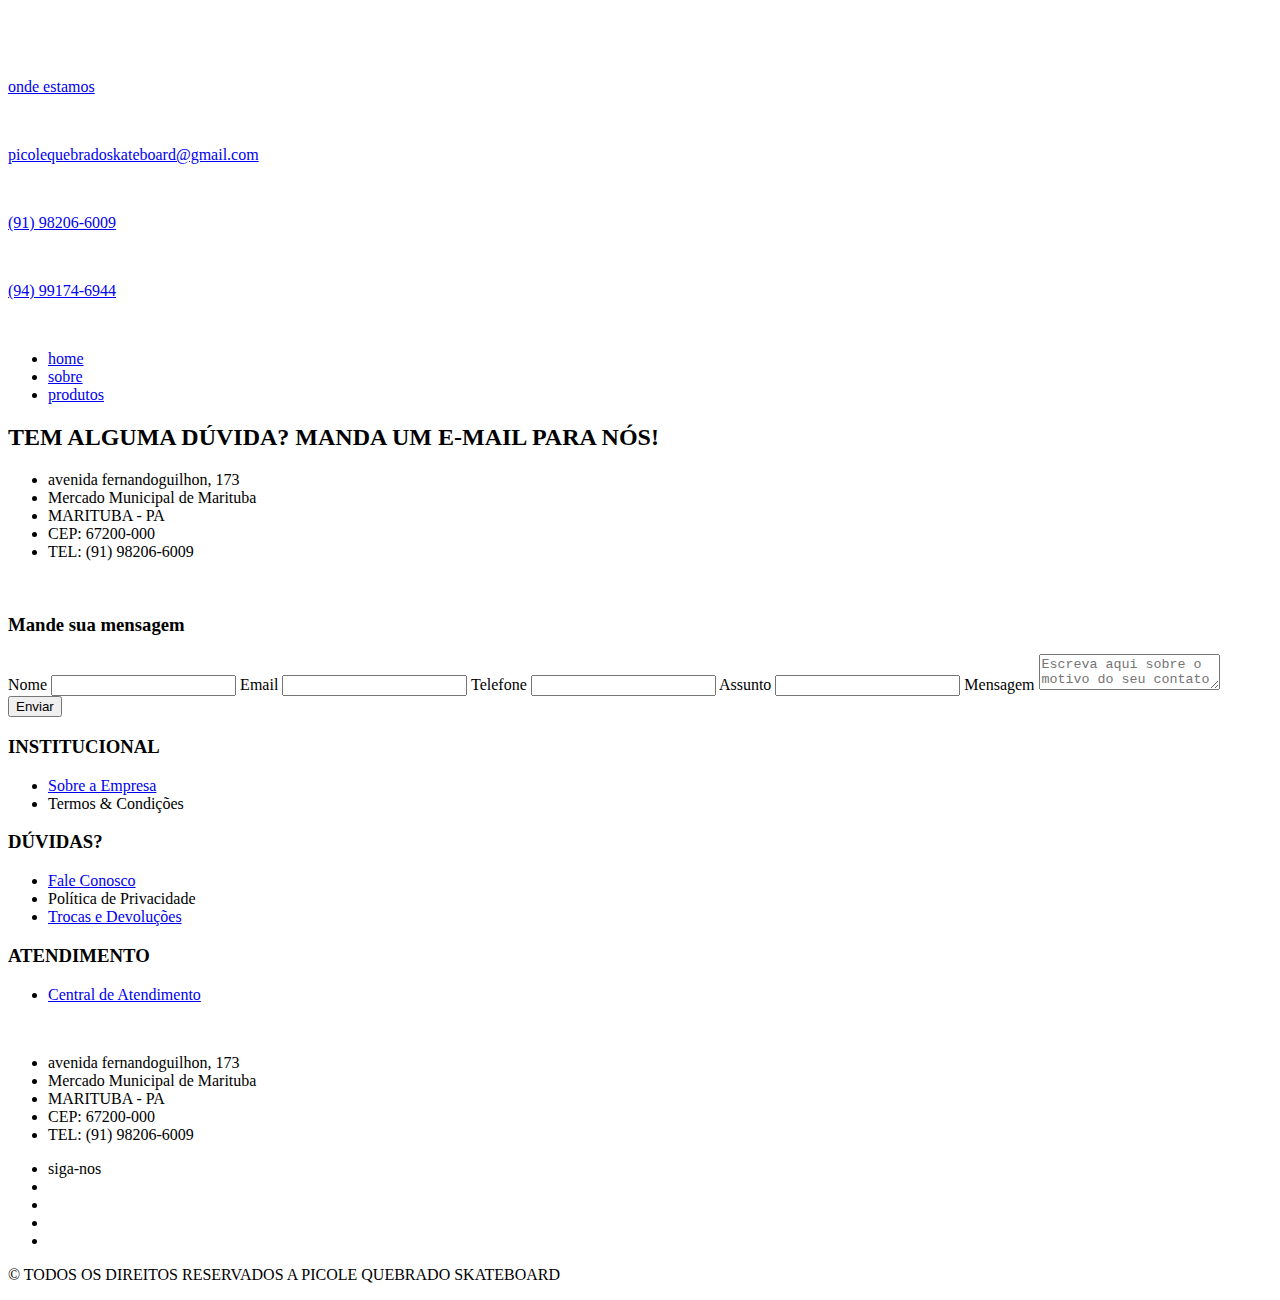
==== commit 71af2da4: "tirando o caminho /" ====
--- a/paginas/contato.html
+++ b/paginas/contato.html
@@ -4,45 +4,46 @@
 <head>
   <meta charset="UTF-8" />
   <meta http-equiv="X-UA-Compatible" content="IE=edge" />
-  <meta name="viewport" content="width=device-width, initial-scale=1.0" />
+  <meta name="viewport" content="width=device-width, initial-scale=1.0, maximum-scale=1.0, user-scalable=0" />
   <title>Picole quebrado | contato</title>
-  <link rel="stylesheet" href="/style.css" />
+  <link rel="shortcut icon" href="favicon_io/favicon.ico" type="image/x-icon">
+  <link rel="stylesheet" href="style.css" />
   <link rel="preconnect" href="https://fonts.googleapis.com" />
   <link rel="preconnect" href="https://fonts.gstatic.com" crossorigin />
   <link href="https://fonts.googleapis.com/css2?family=Irish+Grover&family=Lacquer&display=swap" rel="stylesheet" />
 </head>
 
 <body>
-  <a id="whats" href="tel:+5591982066009"><img src="/imgs/icones/whatsapp.png" alt=""></a>
+  <a id="whats" href="https://wa.me/+5591982066009"><img src="imgs/icones/whatsapp.png" alt=""></a>
   <div class="top-dados-menu">
     <div class="dados-do-topo">
       <div class="icons">
-        <a href="https://www.instagram.com/picole_quebrado/"><img src="/imgs/icones/instagram.svg" alt="" srcset="" /></a>
-        <a href="https://www.facebook.com/profile.php?id=100073004153898"><img src="/imgs/icones/facebook.svg" alt="" srcset="" /></a>
-        <a href="tel:+5591982066009"><img src="/imgs/icones/whatsapp.svg" alt="" srcset="" /></a>
-        <a href="https://www.youtube.com/channel/UCOKhmVPwEKcYezYWuXluL6A"><img src="/imgs/icones/youtube.svg" alt="" srcset="" /></a>
+        <a href="https://www.instagram.com/picole_quebrado/"><img src="imgs/icones/instagram.svg" alt="" srcset="" /></a>
+        <a href="https://www.facebook.com/profile.php?id=100073004153898"><img src="imgs/icones/facebook.svg" alt="" srcset="" /></a>
+        <a href="https://wa.me/+5591982066009"><img src="imgs/icones/whatsapp.svg" alt="" srcset="" /></a>
+        <a href="https://www.youtube.com/channel/UCOKhmVPwEKcYezYWuXluL6A"><img src="imgs/icones/youtube.svg" alt="" srcset="" /></a>
       </div>
       <div class="icons">
         <div class="local">
-          <a href="https://goo.gl/maps/NNQZeAmCKe893hQv7"><img src="/imgs/icones/localizacao.svg" alt="" /></a>
+          <a href="https://goo.gl/maps/NNQZeAmCKe893hQv7"><img src="imgs/icones/localizacao.svg" alt="" /></a>
           <a href="https://goo.gl/maps/NNQZeAmCKe893hQv7">
             <p>onde estamos</p>
           </a>
         </div>
         <div class="email-topo">
-          <a href="mailto:picolequebradoskateboard@gmail.com"><img src="/imgs/icones/email.svg" alt="" /></a>
+          <a href="mailto:picolequebradoskateboard@gmail.com"><img src="imgs/icones/email.svg" alt="" /></a>
           <a href="mailto:picolequebradoskateboard@gmail.com">
             <p>picolequebradoskateboard@gmail.com</p>
           </a>
         </div>
         <div>
-          <a href="tel:+5591982066009"><img src="/imgs/icones/whatsapp.svg" alt="" /></a>
+          <a href="https://wa.me/+5591982066009"><img src="imgs/icones/whatsapp.svg" alt="" /></a>
           <a href="tel:+5591982066009">
             <p>(91) 98206-6009</p>
           </a>
         </div>
         <div>
-          <a href="tel:+5594991746944"><img src="/imgs/icones/telefone.svg" alt="" /></a>
+          <a href="https://wa.me/+5591991746944"><img src="imgs/icones/telefone.svg" alt="" /></a>
           <a href="tel:+5594991746944">
             <p>(94) 99174-6944</p>
           </a>
@@ -52,13 +53,13 @@
     <header class="menu">
       <nav>
         <div class="containerLogo">
-          <img class="logoTipo" src="/imgs/fotos/LOGO_PICOLE.png" alt="">
-          <img src="/imgs/icones/Picole Quebrado skateboard.svg" alt="" srcset="" />
+          <img class="logoTipo" src="imgs/fotos/LOGO_PICOLE.png" alt="">
+          <img src="imgs/icones/Picole Quebrado skateboard.svg" alt="" srcset="" />
         </div>
         <ul>
-          <li><a href="/index.html">home</a></li>
-          <li><a href="/paginas/sobre.html">sobre</a></li>
-          <li><a href="/paginas/produtos.html">produtos</a></li>
+          <li><a href="index.html">home</a></li>
+          <li><a href="paginas/sobre.html">sobre</a></li>
+          <li><a href="paginas/produtos.html">produtos</a></li>
         </ul>
       </nav>
     </header>
@@ -72,7 +73,7 @@
           <li>CEP: 67200-000</li>
           <li>TEL: (91) 98206-6009</li>
         </ul>
-        <a href="https://goo.gl/maps/NNQZeAmCKe893hQv7"><img src="/imgs/mapas/mapa.png" alt="" /></a>
+        <a href="https://goo.gl/maps/NNQZeAmCKe893hQv7"><img src="imgs/mapas/mapa.png" alt="" /></a>
       </div>
       <h3>Mande sua mensagem</h3>
     </section>
@@ -101,27 +102,27 @@
           <div>
             <h3>INSTITUCIONAL</h3>
             <ul>
-              <li><a href="/paginas/sobre.html">Sobre a Empresa</a></li>
+              <li><a href="paginas/sobre.html">Sobre a Empresa</a></li>
               <li>Termos & Condições</li>
             </ul>
           </div>
           <div>
             <h3>DÚVIDAS?</h3>
             <ul>
-              <li><a href="/paginas/contato.html">Fale Conosco</a></li>
+              <li><a href="paginas/contato.html">Fale Conosco</a></li>
               <li>Política de Privacidade</li>
-              <li><a href="/paginas/contato.html">Trocas e Devoluções</a></li>
+              <li><a href="paginas/contato.html">Trocas e Devoluções</a></li>
             </ul>
             <div>
               <h3>ATENDIMENTO</h3>
               <ul>
-                <li><a href="/paginas/contato.html">Central de Atendimento</a></li>
+                <li><a href="paginas/contato.html">Central de Atendimento</a></li>
               </ul>
             </div>
           </div>
         </div>
         <div class="logo-endereco">
-          <img src="/imgs/fotos/picoleQuebradoLOGO (1).png" alt="" />
+          <img src="imgs/fotos/picoleQuebradoLOGO (1).png" alt="" />
           <ul class="endereco">
             <li>avenida fernandoguilhon, 173</li>
             <li>Mercado Municipal de Marituba</li>
@@ -134,16 +135,16 @@
           <ul class="midias-footer">
             <li>siga-nos</li>
             <li>
-              <a href="https://www.instagram.com/picolequebrado/"><img src="/imgs/icones/instagram.svg" alt="" srcset="" /></a>
+              <a href="https://www.instagram.com/picolequebrado/"><img src="imgs/icones/instagram.svg" alt="" srcset="" /></a>
             </li>
             <li>
-              <a href="https://www.facebook.com/profile.php?id=100073004153898"><img src="/imgs/icones/facebook.svg" alt="" srcset="" /></a>
+              <a href="https://www.facebook.com/profile.php?id=100073004153898"><img src="imgs/icones/facebook.svg" alt="" srcset="" /></a>
             </li>
             <li>
-              <a href="tel:+5591982066009"><img src="/imgs/icones/whatsapp.svg" alt="" srcset="" /></a>
+              <a href="https://wa.me/+5591982066009"><img src="imgs/icones/whatsapp.svg" alt="" srcset="" /></a>
             </li>
             <li>
-              <a href="https://www.youtube.com/channel/UCOKhmVPwEKcYezYWuXluL6A"><img src="/imgs/icones/youtube.svg" alt="" srcset="" /></a>
+              <a href="https://www.youtube.com/channel/UCOKhmVPwEKcYezYWuXluL6A"><img src="imgs/icones/youtube.svg" alt="" srcset="" /></a>
             </li>
           </ul>
         </div>
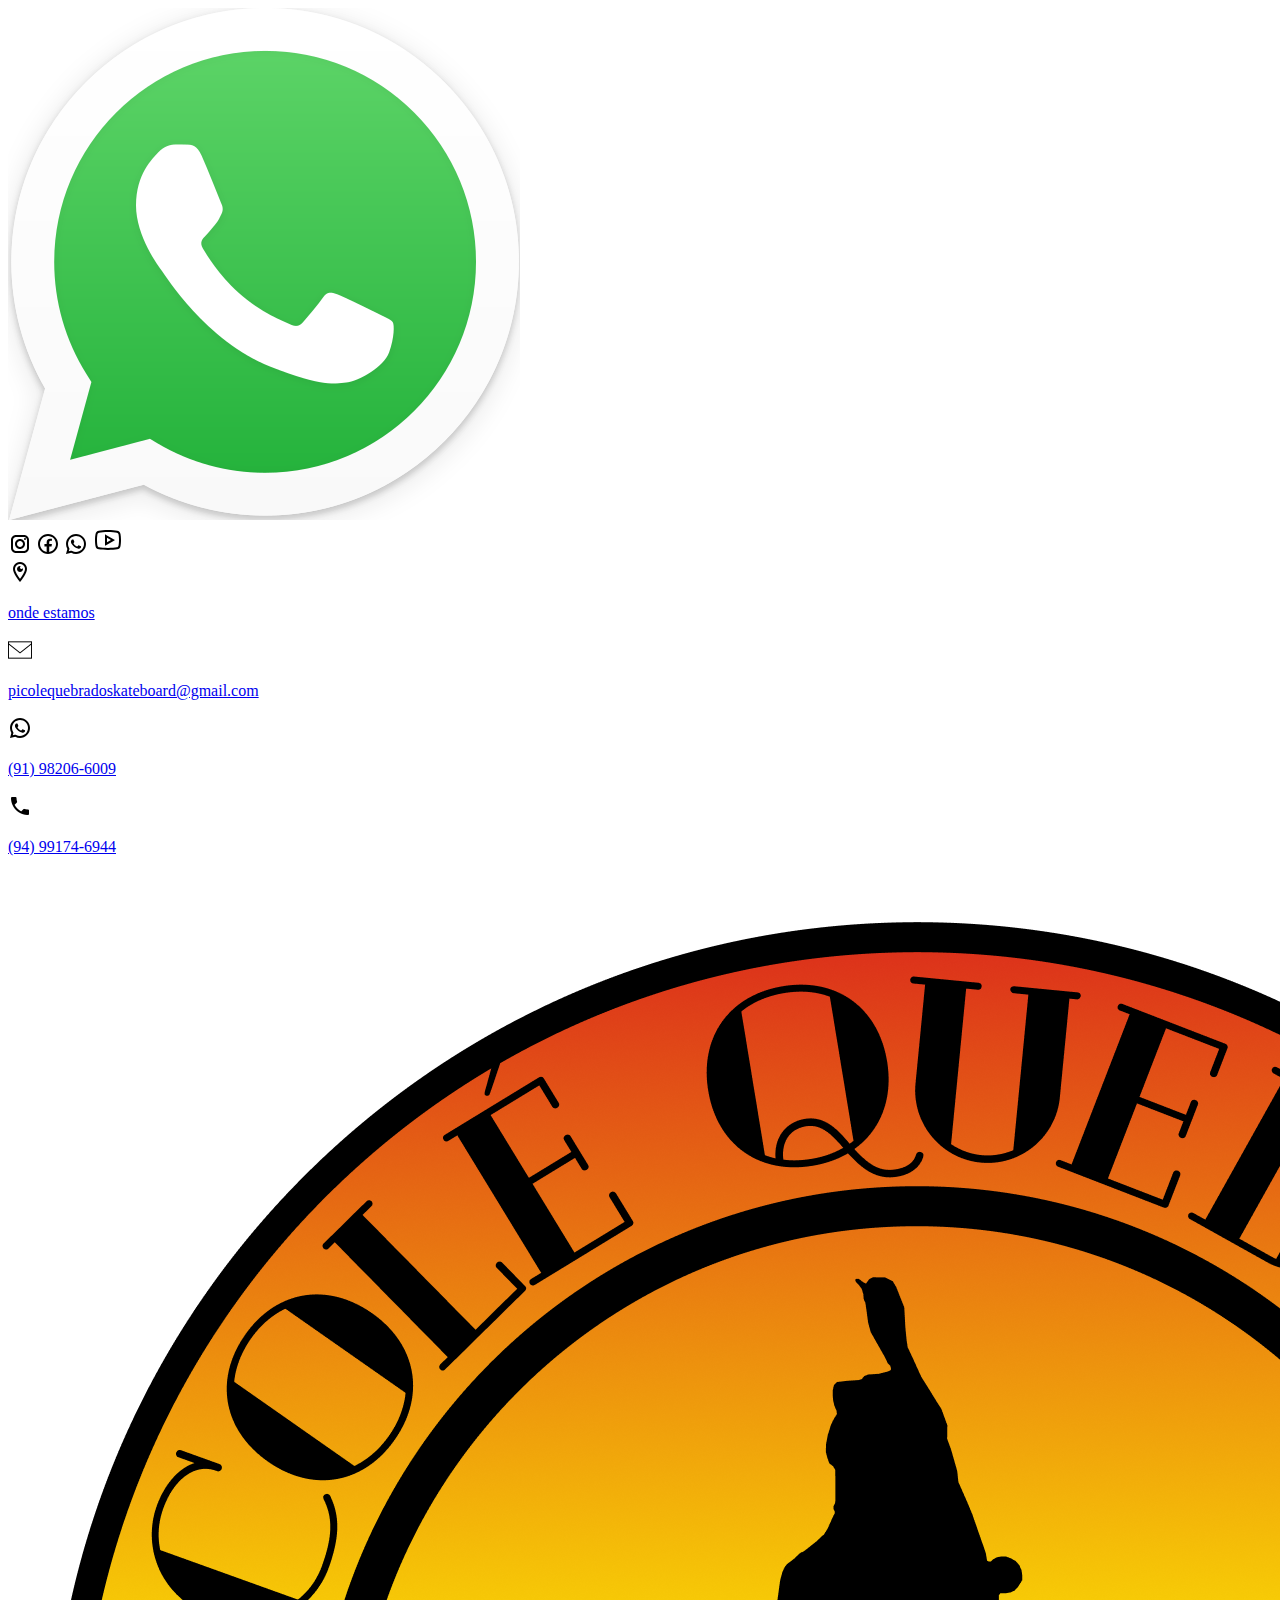
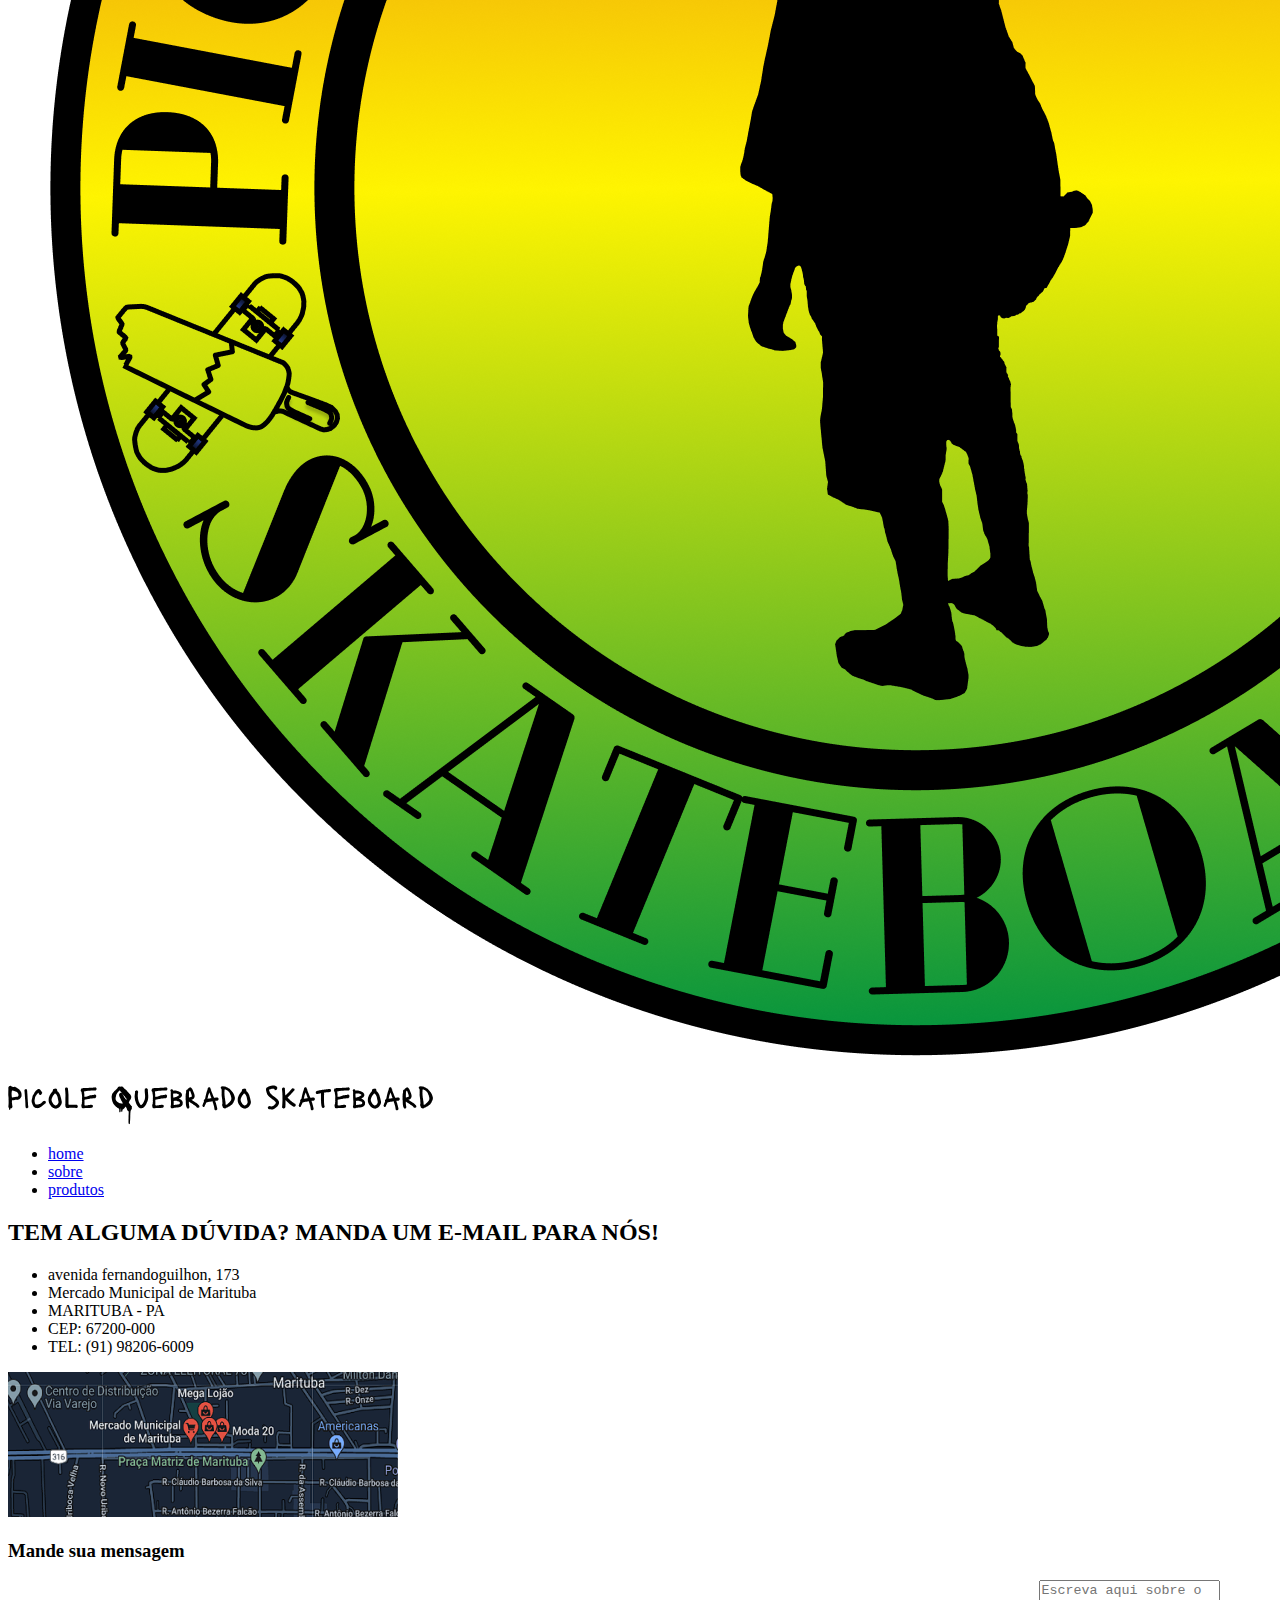
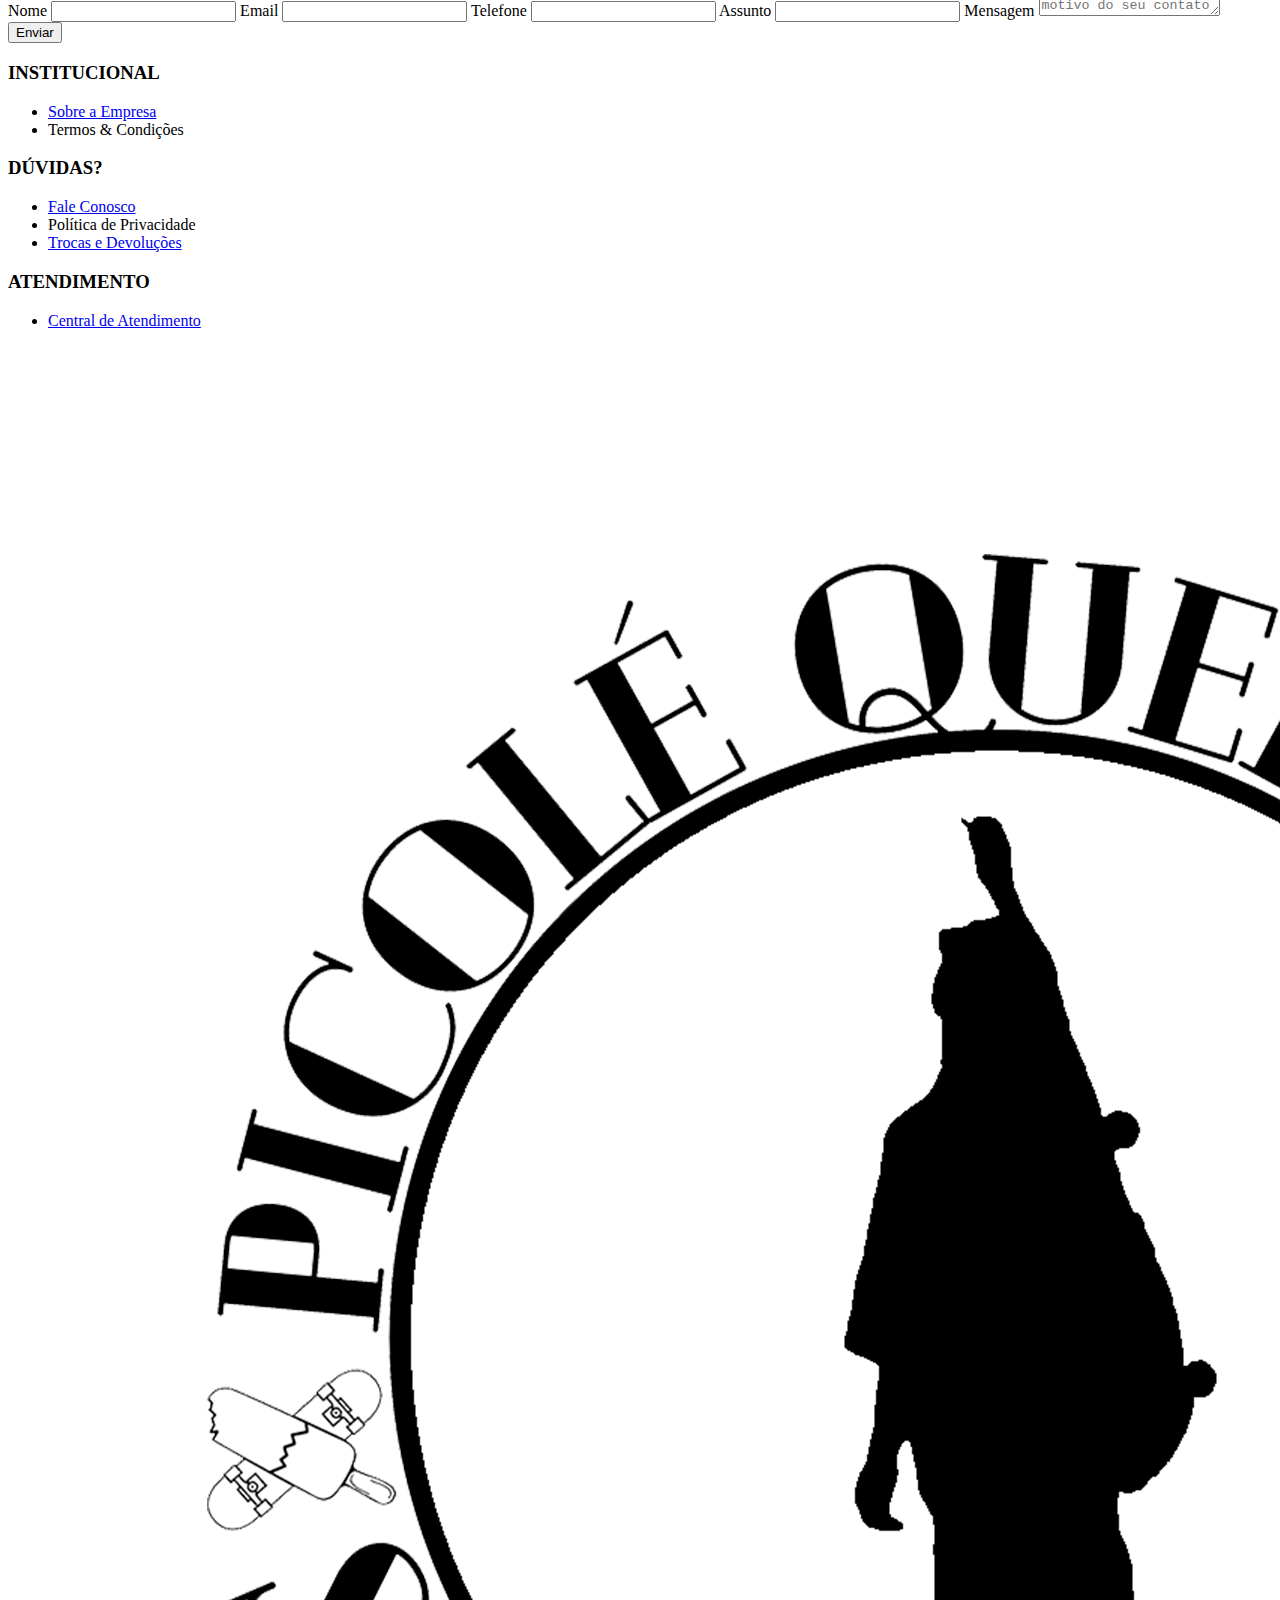
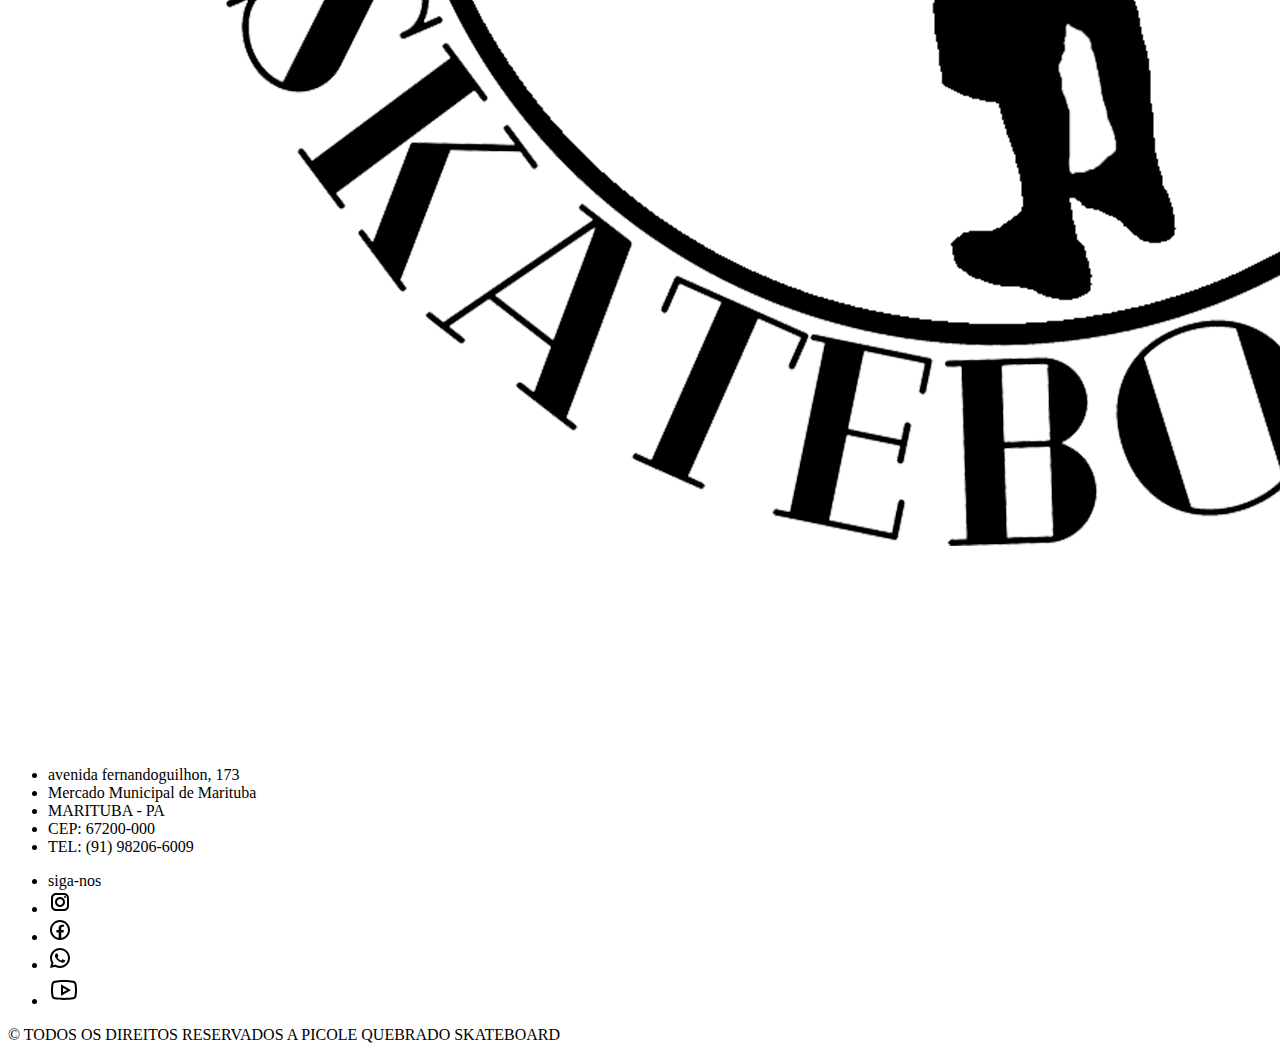
==== commit 773d8954: "repondo / rsrsrs deu ruim" ====
--- a/paginas/contato.html
+++ b/paginas/contato.html
@@ -6,44 +6,44 @@
   <meta http-equiv="X-UA-Compatible" content="IE=edge" />
   <meta name="viewport" content="width=device-width, initial-scale=1.0, maximum-scale=1.0, user-scalable=0" />
   <title>Picole quebrado | contato</title>
-  <link rel="shortcut icon" href="favicon_io/favicon.ico" type="image/x-icon">
-  <link rel="stylesheet" href="style.css" />
+  <link rel="shortcut icon" href="/favicon_io/favicon.ico" type="image/x-icon">
+  <link rel="stylesheet" href="/style.css" />
   <link rel="preconnect" href="https://fonts.googleapis.com" />
   <link rel="preconnect" href="https://fonts.gstatic.com" crossorigin />
   <link href="https://fonts.googleapis.com/css2?family=Irish+Grover&family=Lacquer&display=swap" rel="stylesheet" />
 </head>
 
 <body>
-  <a id="whats" href="https://wa.me/+5591982066009"><img src="imgs/icones/whatsapp.png" alt=""></a>
+  <a id="whats" href="https://wa.me/+5591982066009"><img src="/imgs/icones/whatsapp.png" alt=""></a>
   <div class="top-dados-menu">
     <div class="dados-do-topo">
       <div class="icons">
-        <a href="https://www.instagram.com/picole_quebrado/"><img src="imgs/icones/instagram.svg" alt="" srcset="" /></a>
-        <a href="https://www.facebook.com/profile.php?id=100073004153898"><img src="imgs/icones/facebook.svg" alt="" srcset="" /></a>
-        <a href="https://wa.me/+5591982066009"><img src="imgs/icones/whatsapp.svg" alt="" srcset="" /></a>
-        <a href="https://www.youtube.com/channel/UCOKhmVPwEKcYezYWuXluL6A"><img src="imgs/icones/youtube.svg" alt="" srcset="" /></a>
+        <a href="https://www.instagram.com/picole_quebrado/"><img src="/imgs/icones/instagram.svg" alt="" srcset="" /></a>
+        <a href="https://www.facebook.com/profile.php?id=100073004153898"><img src="/imgs/icones/facebook.svg" alt="" srcset="" /></a>
+        <a href="https://wa.me/+5591982066009"><img src="/imgs/icones/whatsapp.svg" alt="" srcset="" /></a>
+        <a href="https://www.youtube.com/channel/UCOKhmVPwEKcYezYWuXluL6A"><img src="/imgs/icones/youtube.svg" alt="" srcset="" /></a>
       </div>
       <div class="icons">
         <div class="local">
-          <a href="https://goo.gl/maps/NNQZeAmCKe893hQv7"><img src="imgs/icones/localizacao.svg" alt="" /></a>
+          <a href="https://goo.gl/maps/NNQZeAmCKe893hQv7"><img src="/imgs/icones/localizacao.svg" alt="" /></a>
           <a href="https://goo.gl/maps/NNQZeAmCKe893hQv7">
             <p>onde estamos</p>
           </a>
         </div>
         <div class="email-topo">
-          <a href="mailto:picolequebradoskateboard@gmail.com"><img src="imgs/icones/email.svg" alt="" /></a>
+          <a href="mailto:picolequebradoskateboard@gmail.com"><img src="/imgs/icones/email.svg" alt="" /></a>
           <a href="mailto:picolequebradoskateboard@gmail.com">
             <p>picolequebradoskateboard@gmail.com</p>
           </a>
         </div>
         <div>
-          <a href="https://wa.me/+5591982066009"><img src="imgs/icones/whatsapp.svg" alt="" /></a>
+          <a href="https://wa.me/+5591982066009"><img src="/imgs/icones/whatsapp.svg" alt="" /></a>
           <a href="tel:+5591982066009">
             <p>(91) 98206-6009</p>
           </a>
         </div>
         <div>
-          <a href="https://wa.me/+5591991746944"><img src="imgs/icones/telefone.svg" alt="" /></a>
+          <a href="https://wa.me/+5591991746944"><img src="/imgs/icones/telefone.svg" alt="" /></a>
           <a href="tel:+5594991746944">
             <p>(94) 99174-6944</p>
           </a>
@@ -53,13 +53,13 @@
     <header class="menu">
       <nav>
         <div class="containerLogo">
-          <img class="logoTipo" src="imgs/fotos/LOGO_PICOLE.png" alt="">
-          <img src="imgs/icones/Picole Quebrado skateboard.svg" alt="" srcset="" />
+          <img class="logoTipo" src="/imgs/fotos/LOGO_PICOLE.png" alt="">
+          <img src="/imgs/icones/Picole Quebrado skateboard.svg" alt="" srcset="" />
         </div>
         <ul>
-          <li><a href="index.html">home</a></li>
-          <li><a href="paginas/sobre.html">sobre</a></li>
-          <li><a href="paginas/produtos.html">produtos</a></li>
+          <li><a href="/index.html">home</a></li>
+          <li><a href="/paginas/sobre.html">sobre</a></li>
+          <li><a href="/paginas/produtos.html">produtos</a></li>
         </ul>
       </nav>
     </header>
@@ -73,7 +73,7 @@
           <li>CEP: 67200-000</li>
           <li>TEL: (91) 98206-6009</li>
         </ul>
-        <a href="https://goo.gl/maps/NNQZeAmCKe893hQv7"><img src="imgs/mapas/mapa.png" alt="" /></a>
+        <a href="https://goo.gl/maps/NNQZeAmCKe893hQv7"><img src="/imgs/mapas/mapa.png" alt="" /></a>
       </div>
       <h3>Mande sua mensagem</h3>
     </section>
@@ -102,27 +102,27 @@
           <div>
             <h3>INSTITUCIONAL</h3>
             <ul>
-              <li><a href="paginas/sobre.html">Sobre a Empresa</a></li>
+              <li><a href="/paginas/sobre.html">Sobre a Empresa</a></li>
               <li>Termos & Condições</li>
             </ul>
           </div>
           <div>
             <h3>DÚVIDAS?</h3>
             <ul>
-              <li><a href="paginas/contato.html">Fale Conosco</a></li>
+              <li><a href="/paginas/contato.html">Fale Conosco</a></li>
               <li>Política de Privacidade</li>
-              <li><a href="paginas/contato.html">Trocas e Devoluções</a></li>
+              <li><a href="/paginas/contato.html">Trocas e Devoluções</a></li>
             </ul>
             <div>
               <h3>ATENDIMENTO</h3>
               <ul>
-                <li><a href="paginas/contato.html">Central de Atendimento</a></li>
+                <li><a href="/paginas/contato.html">Central de Atendimento</a></li>
               </ul>
             </div>
           </div>
         </div>
         <div class="logo-endereco">
-          <img src="imgs/fotos/picoleQuebradoLOGO (1).png" alt="" />
+          <img src="/imgs/fotos/picoleQuebradoLOGO (1).png" alt="" />
           <ul class="endereco">
             <li>avenida fernandoguilhon, 173</li>
             <li>Mercado Municipal de Marituba</li>
@@ -135,16 +135,16 @@
           <ul class="midias-footer">
             <li>siga-nos</li>
             <li>
-              <a href="https://www.instagram.com/picolequebrado/"><img src="imgs/icones/instagram.svg" alt="" srcset="" /></a>
+              <a href="https://www.instagram.com/picolequebrado/"><img src="/imgs/icones/instagram.svg" alt="" srcset="" /></a>
             </li>
             <li>
-              <a href="https://www.facebook.com/profile.php?id=100073004153898"><img src="imgs/icones/facebook.svg" alt="" srcset="" /></a>
+              <a href="https://www.facebook.com/profile.php?id=100073004153898"><img src="/imgs/icones/facebook.svg" alt="" srcset="" /></a>
             </li>
             <li>
-              <a href="https://wa.me/+5591982066009"><img src="imgs/icones/whatsapp.svg" alt="" srcset="" /></a>
+              <a href="https://wa.me/+5591982066009"><img src="/imgs/icones/whatsapp.svg" alt="" srcset="" /></a>
             </li>
             <li>
-              <a href="https://www.youtube.com/channel/UCOKhmVPwEKcYezYWuXluL6A"><img src="imgs/icones/youtube.svg" alt="" srcset="" /></a>
+              <a href="https://www.youtube.com/channel/UCOKhmVPwEKcYezYWuXluL6A"><img src="/imgs/icones/youtube.svg" alt="" srcset="" /></a>
             </li>
           </ul>
         </div>
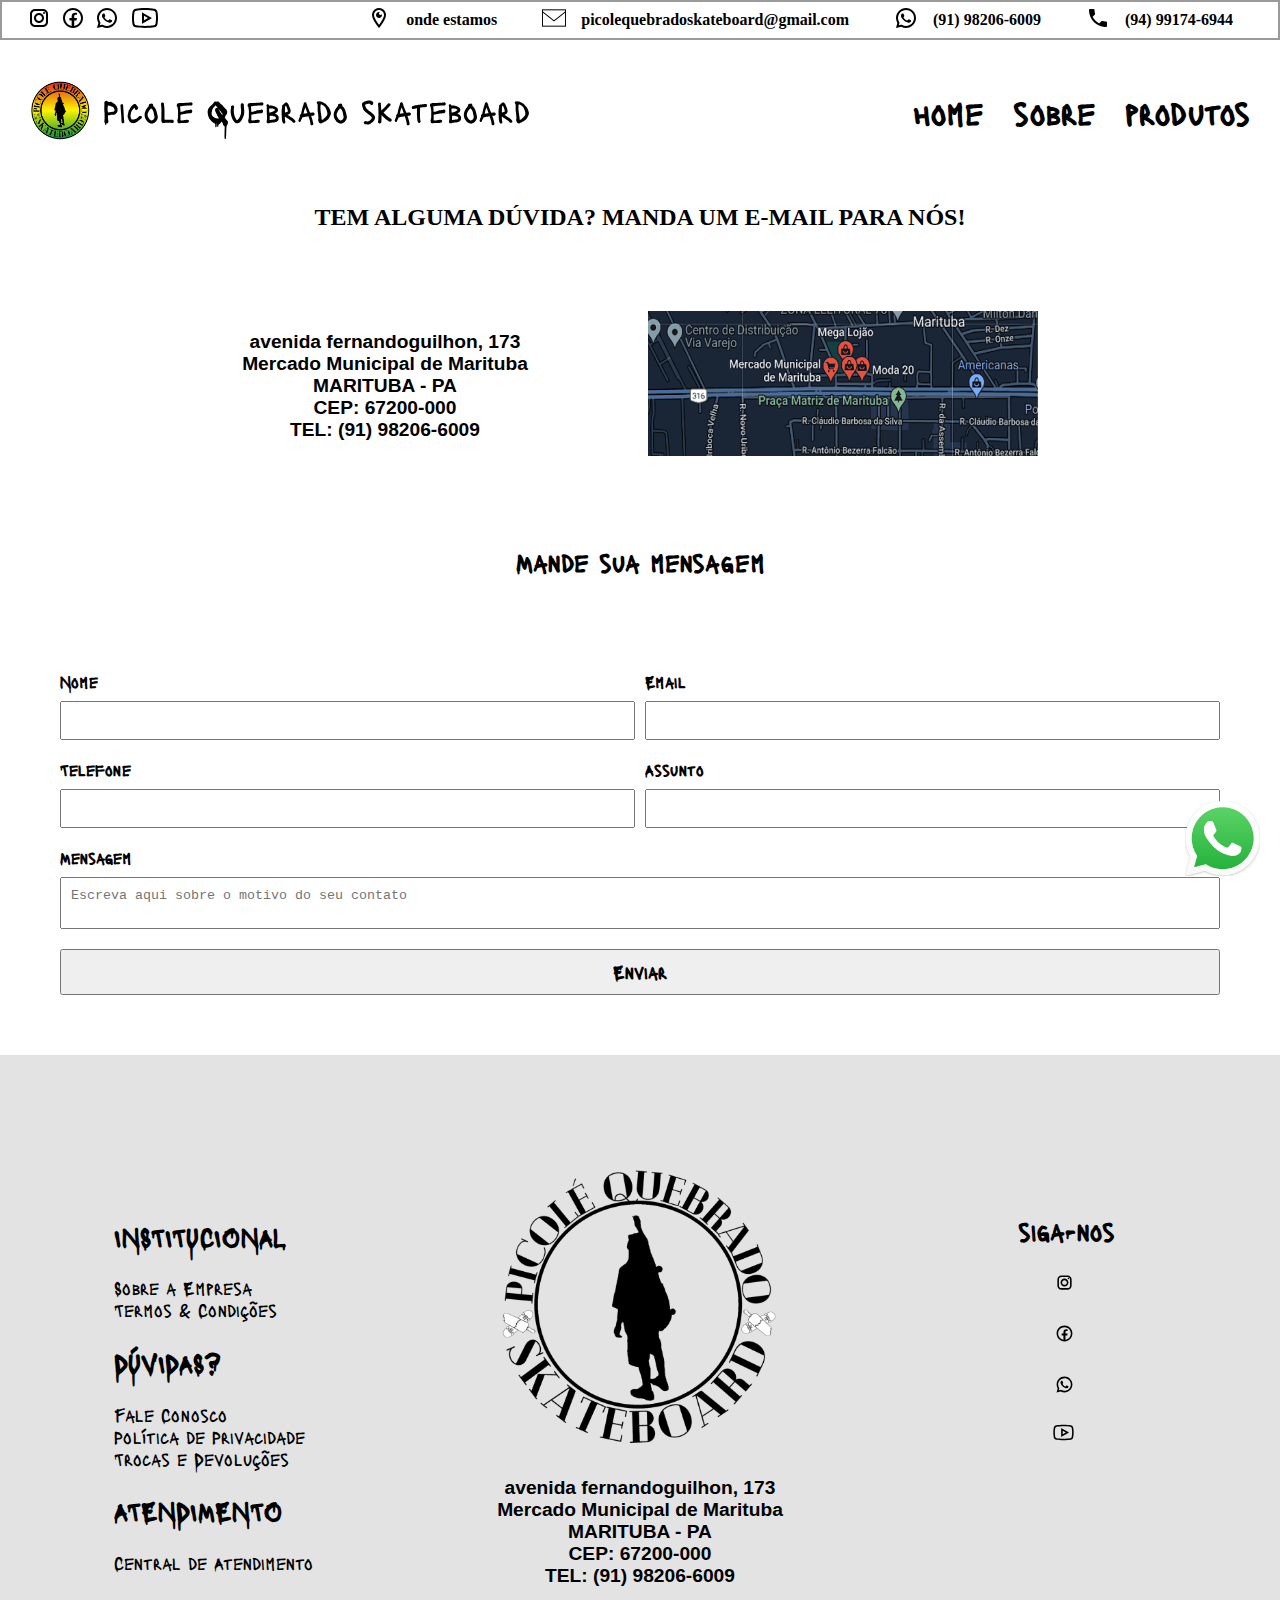
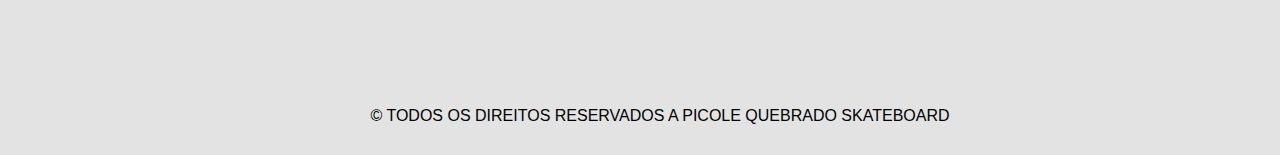
==== commit 5a5f89dd: "media queries" ====
--- a/paginas/contato.html
+++ b/paginas/contato.html
@@ -82,17 +82,17 @@
       <form class="form-Cliente" action="https://formsubmit.co/danielzamperlini.developer@gmail.com" method="POST">
         <input type="hidden" name="_next" value="https://danielzamperlini.github.io/sucesso.html" />
         <input type="hidden" name="_autoresponse" value="Recebemos sua mensagem, obrigado pelo contato e logo responderemos!" />
-        <label class="row-1" for="name">Nome</label>
-        <input class="email-input row-2" type="text" name="name" required />
-        <label class="row-1" for="email">Email</label>
-        <input class="row-2" type="email" name="email" required />
-        <label class="row-3" for="name">Telefone</label>
-        <input class="email-input row-4" type="number" name="number" required />
-        <label class="row-3" for="name">Assunto</label>
-        <input class="email-input row-4" type="text" name="name" required />
-        <label class="row-5" for="message">Mensagem</label>
-        <textarea class="row-6" name="message" placeholder="Escreva aqui sobre o motivo do seu contato" required></textarea>
-        <button class="botao row-7" type="submit">Enviar</button>
+        <label id="row-1" class="row-1" for="name">Nome</label>
+        <input id="row-2" class="email-input row-2" type="text" name="name" required />
+        <label id="row-3" class="row-1" for="email">Email</label>
+        <input id="row-4" class="row-2" type="email" name="email" required />
+        <label id="row-5" class="row-3" for="name">Telefone</label>
+        <input id="row-6" class="email-input row-4" type="number" name="number" required />
+        <label id="row-7" class="row-3" for="name">Assunto</label>
+        <input id="row-8" class="email-input row-4" type="text" name="name" required />
+        <label id="row-9" class="row-5" for="message">Mensagem</label>
+        <textarea id="row-10" class="row-6" name="message" placeholder="Escreva aqui sobre o motivo do seu contato" required></textarea>
+        <button id="row-11" class="botao row-7" type="submit">Enviar</button>
       </form>
     </section>
 
--- a/style.css
+++ b/style.css
@@ -0,0 +1,26 @@
+@import url(css/contato.css);
+@import url(css/produtos.css);
+@import url(css/sobre.css);
+@import url(css/slide.css);
+@import url(css/footer.css);
+@import url(css/dadosNoTopo.css);
+@import url(css/lancados.css);
+@import url(css/mediaQuery.css);
+@import url(css/simple-slide.css);
+body,
+a,
+p,
+ul,
+li,
+img {
+  margin: 0px;
+  padding: 0px;
+  text-decoration: none;
+  list-style: none;
+  color: black;
+}
+body {
+  max-width: 1400px;
+  margin: 0 auto;
+  position: relative;
+}
